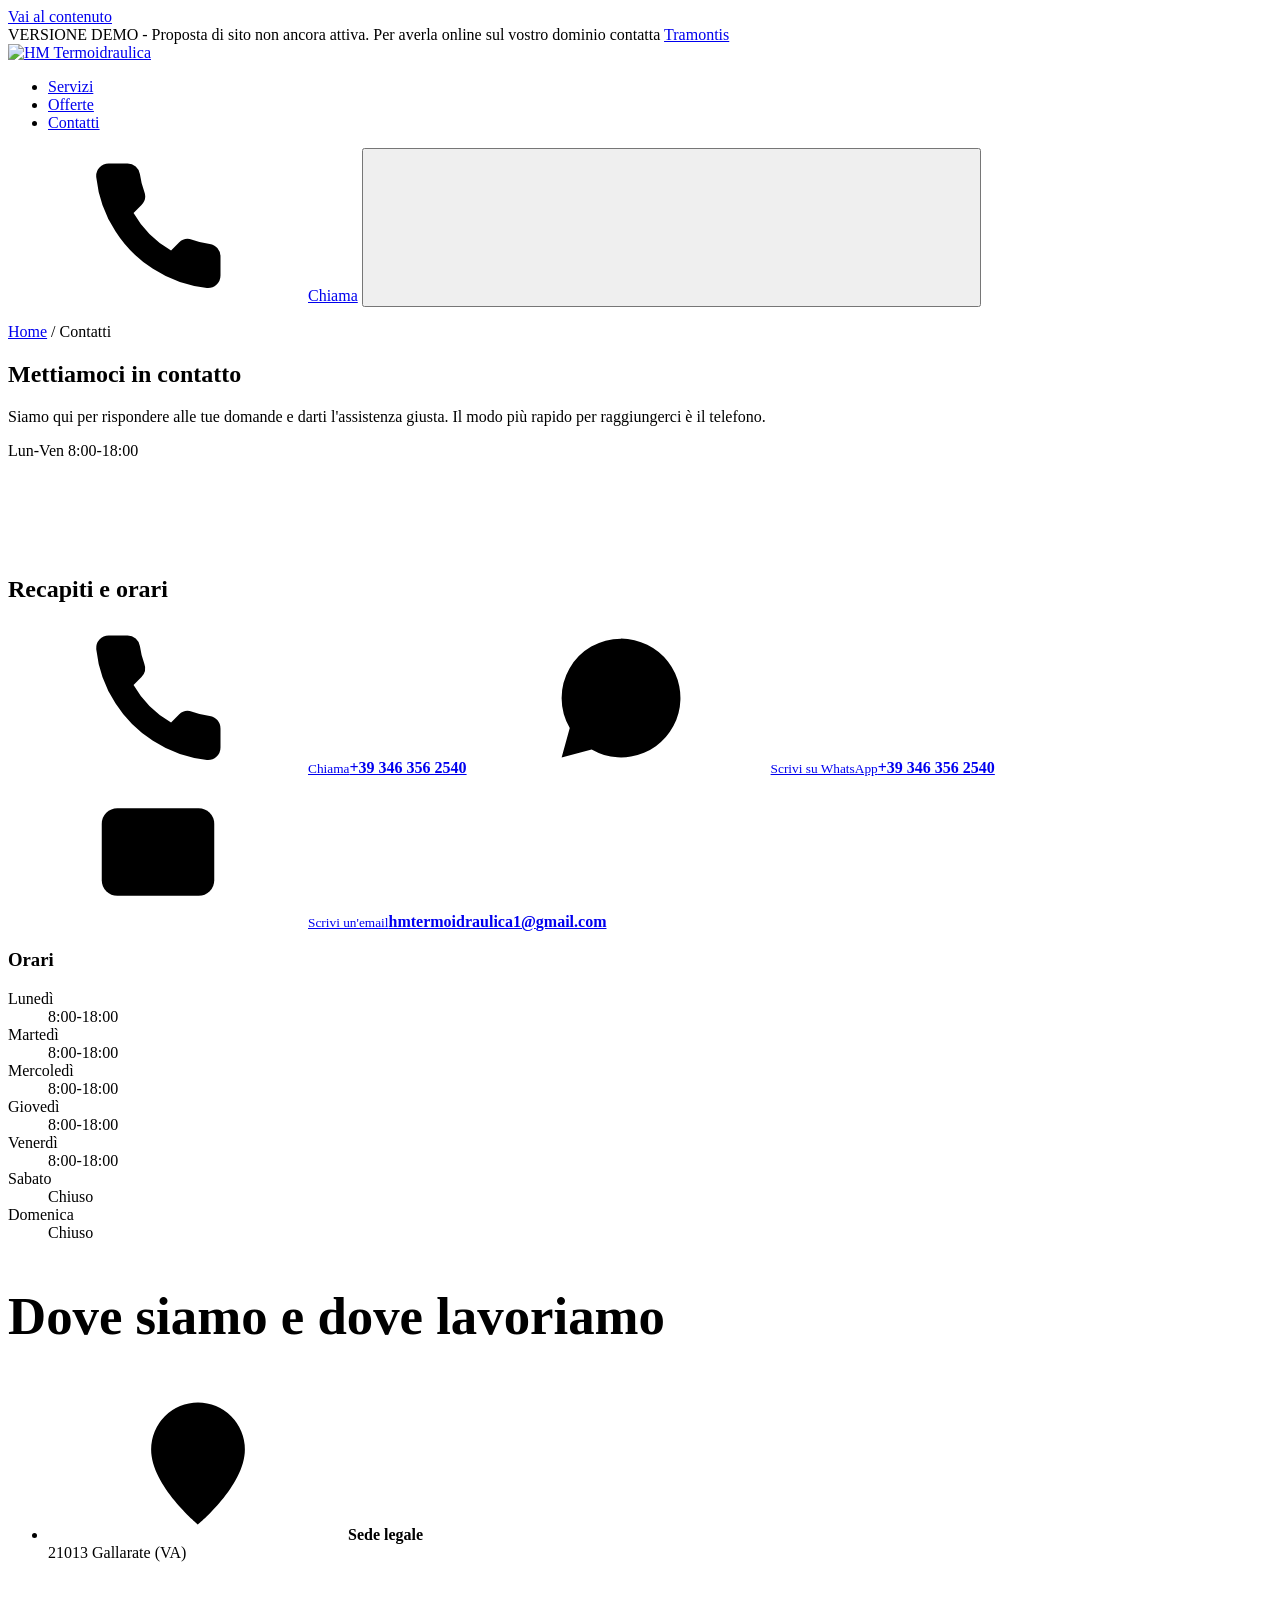
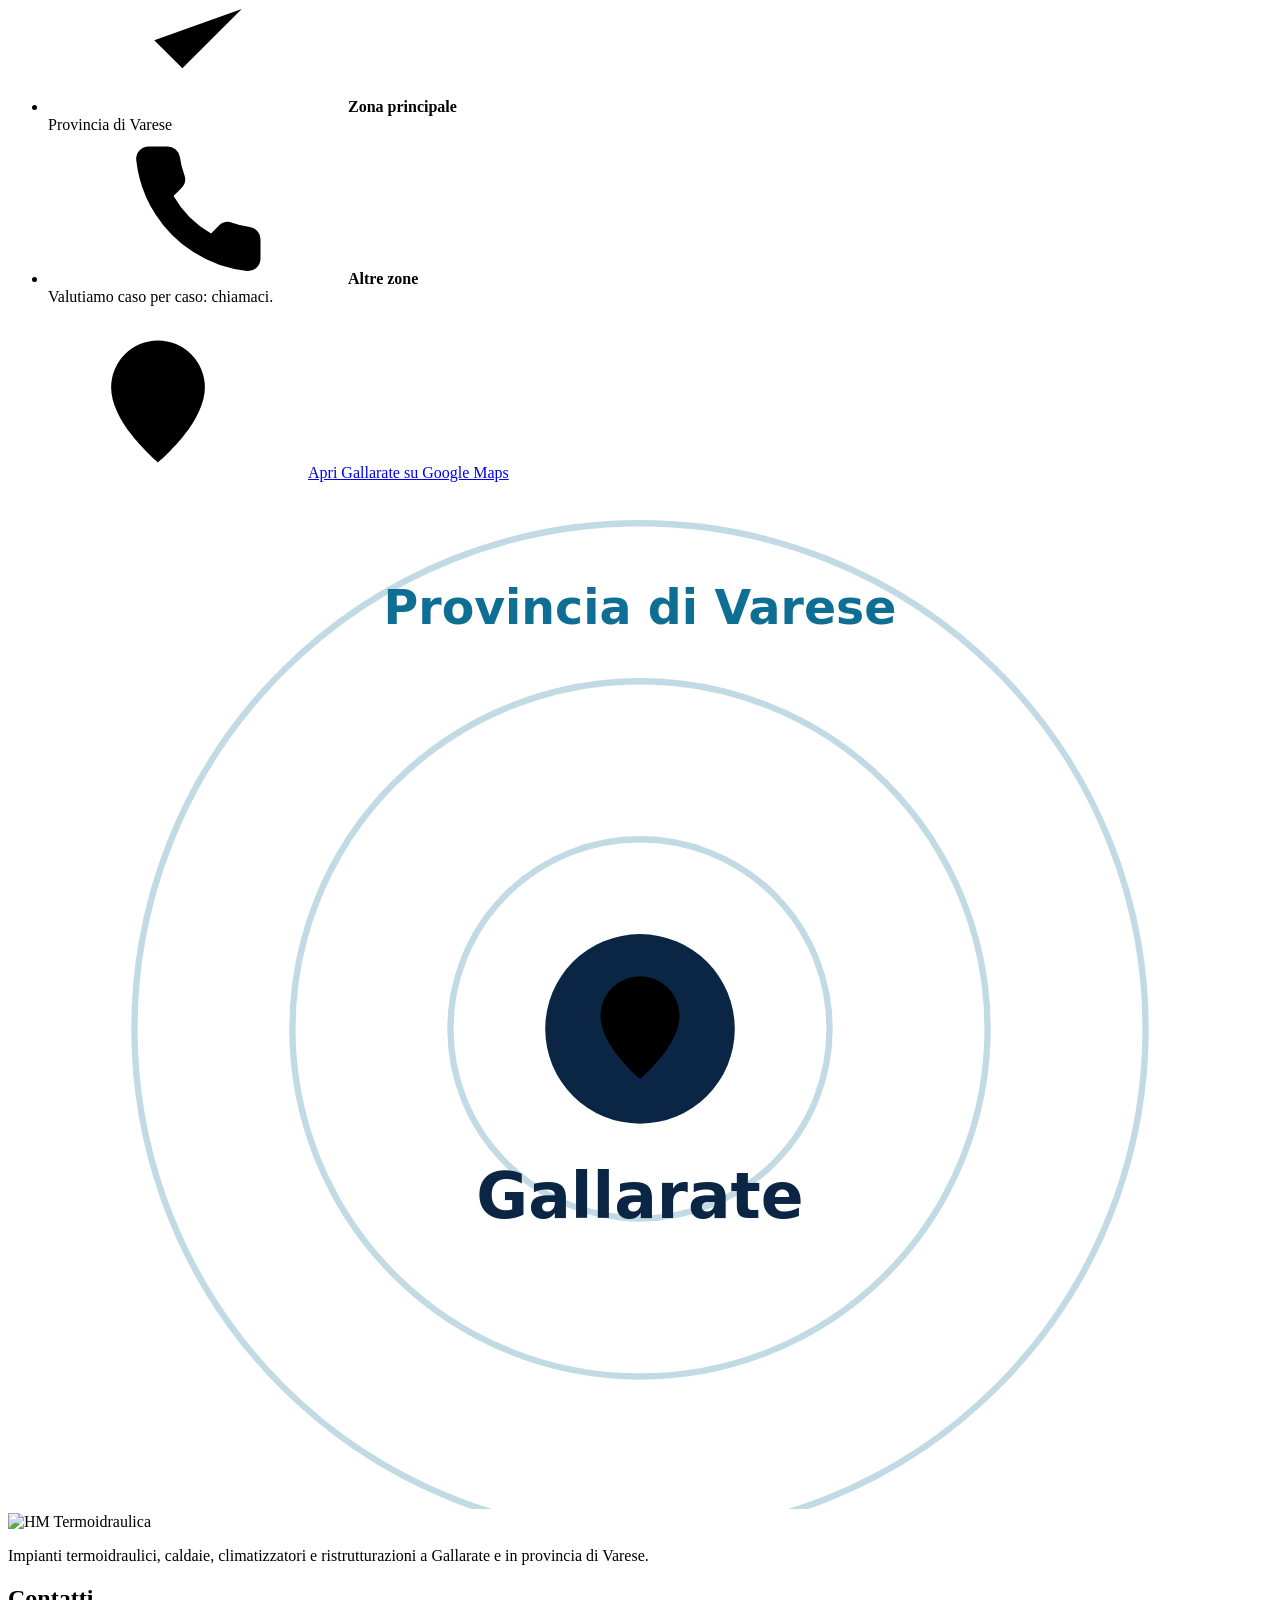
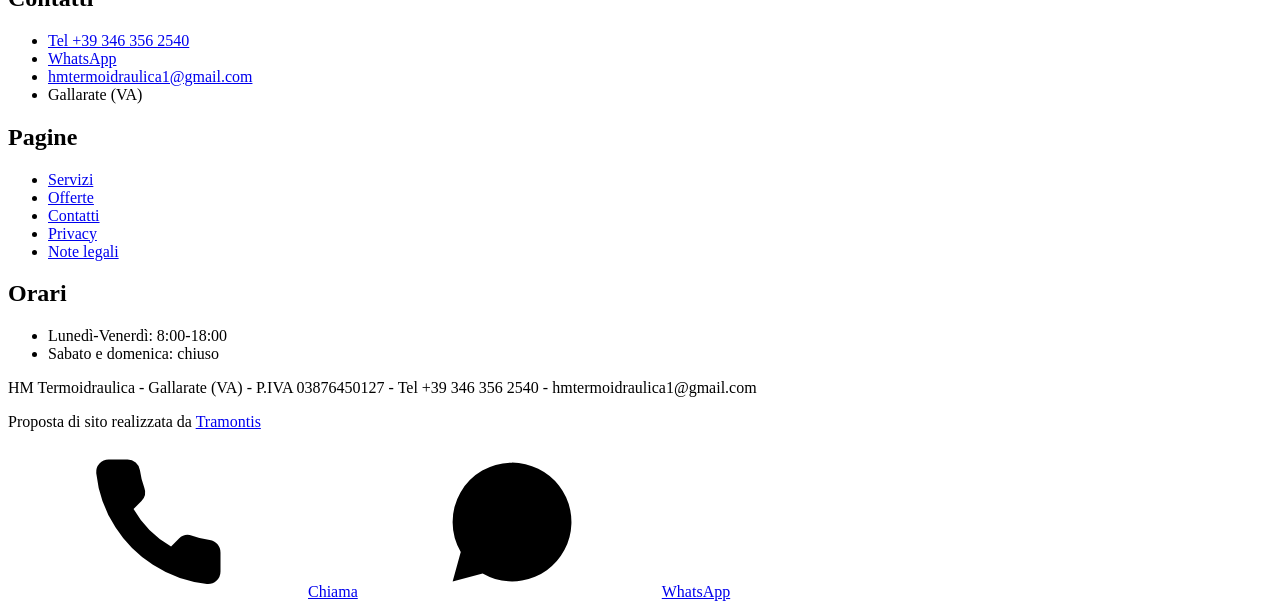
==== contatti.html @ 62b952a4 "Aggiungi le pagine del sito demo, SEO e README Home, servizi, offerte, contatti, privacy e note lega" ====
<!doctype html>
<html lang="it" class="no-js">
<head>
<!--build:head-->
    <meta charset="utf-8">
    <meta name="viewport" content="width=device-width, initial-scale=1">
    <title>[DEMO] Contatti e orari: telefono, WhatsApp, email | HM Termoidraulica</title>
    <meta name="description" content="Contatta HM Termoidraulica a Gallarate (VA): telefono +39 346 356 2540, WhatsApp ed email. Aperti dal lunedì al venerdì, 8:00-18:00.">
    <meta name="robots" content="noindex, nofollow">
    <meta name="theme-color" content="#0b2545">
    <meta property="og:type" content="website">
    <meta property="og:locale" content="it_IT">
    <meta property="og:site_name" content="HM Termoidraulica">
    <meta property="og:title" content="[DEMO] Contatti e orari: telefono, WhatsApp, email | HM Termoidraulica">
    <meta property="og:description" content="Contatta HM Termoidraulica a Gallarate (VA): telefono +39 346 356 2540, WhatsApp ed email. Aperti dal lunedì al venerdì, 8:00-18:00.">
    <meta property="og:image" content="https://hmtermoidraulica.it/assets/img/og-cover.jpg">
    <meta property="og:image:width" content="1200">
    <meta property="og:image:height" content="630">
    <meta name="twitter:card" content="summary_large_image">
    <link rel="icon" type="image/png" sizes="32x32" href="assets/img/favicon-32.png">
    <link rel="icon" type="image/png" sizes="192x192" href="assets/img/favicon-192.png">
    <link rel="apple-touch-icon" href="assets/img/apple-touch-icon.png">
    <link rel="preload" href="assets/fonts/plus-jakarta-sans-latin-wght-normal.woff2" as="font" type="font/woff2" crossorigin>
    <link rel="preload" href="assets/fonts/bricolage-grotesque-latin-wght-normal.woff2" as="font" type="font/woff2" crossorigin>
    <link rel="stylesheet" href="assets/css/style.css">
    <script>document.documentElement.classList.remove('no-js')</script>
    <script type="application/ld+json">{"@context": "https://schema.org", "@type": ["Plumber", "HVACBusiness"], "name": "HM Termoidraulica", "url": "https://hmtermoidraulica.it/", "logo": "https://hmtermoidraulica.it/assets/img/logo-hm-termoidraulica.png", "image": "https://hmtermoidraulica.it/assets/img/og-cover.jpg", "description": "Impianti termoidraulici, caldaie, climatizzatori, pompe di calore, bagni e riparazioni a Gallarate e in provincia di Varese.", "telephone": "+39 346 356 2540", "email": "hmtermoidraulica1@gmail.com", "vatID": "IT03876450127", "address": {"@type": "PostalAddress", "addressLocality": "Gallarate", "addressRegion": "VA", "postalCode": "21013", "addressCountry": "IT"}, "areaServed": {"@type": "AdministrativeArea", "name": "Provincia di Varese"}, "openingHoursSpecification": [{"@type": "OpeningHoursSpecification", "dayOfWeek": ["Monday", "Tuesday", "Wednesday", "Thursday", "Friday"], "opens": "08:00", "closes": "18:00"}]}</script>
<!--/build:head-->
</head>
<body data-demo>
<!--build:top-->
<a class="skip-link" href="#main">Vai al contenuto</a>
<div class="site-top">
  <aside class="demo-banner" aria-label="Avviso versione demo">VERSIONE DEMO - Proposta di sito non ancora attiva. Per averla online sul vostro dominio contatta <a href="https://tramontis.netlify.app/" target="_blank" rel="noopener">Tramontis</a></aside>
  <header class="site-header">
    <div class="wrap site-header__in">
      <a class="brand" href="index.html" aria-label="HM Termoidraulica, vai alla home"><img src="assets/img/logo-hm-termoidraulica.png" width="439" height="113" alt="HM Termoidraulica"></a>
      <nav class="nav" aria-label="Menu principale">
        <ul class="nav__list">
            <li><a href="servizi.html">Servizi</a></li>
            <li><a href="offerte.html">Offerte</a></li>
            <li><a href="contatti.html" aria-current="page">Contatti</a></li>
        </ul>
      </nav>
      <div class="header-actions">
        <a class="btn btn--sm" data-magnetic href="tel:+393463562540"><svg class="ico" aria-hidden="true" focusable="false"><use href="#i-phone"/></svg><span>Chiama</span></a>
        <button class="menu-btn" type="button" aria-expanded="false" aria-controls="mobile-nav" aria-label="Apri il menu">
          <svg class="ico i-open" aria-hidden="true" focusable="false"><use href="#i-menu"/></svg>
          <svg class="ico i-close" aria-hidden="true" focusable="false"><use href="#i-close"/></svg>
        </button>
      </div>
    </div>
    <nav class="mobile-nav" id="mobile-nav" aria-label="Menu mobile" hidden>
      <a href="servizi.html">Servizi</a>
      <a href="offerte.html">Offerte</a>
      <a href="contatti.html" aria-current="page">Contatti</a>
    </nav>
  </header>
</div>
<!--/build:top-->

<main id="main">

  <section class="page-hero" aria-labelledby="page-title">
    <div class="wrap">
      <p class="breadcrumb"><a href="index.html">Home</a> / Contatti</p>
      <h1 id="page-title" data-split>Mettiamoci in contatto</h1>
      <p class="rv">Siamo qui per rispondere alle tue domande e darti l'assistenza giusta. Il modo più rapido per raggiungerci è il telefono.</p>
      <div class="hero__status rv" style="--i:1">
        <p class="status-pill" data-status data-state="unknown"><span class="status-pill__dot" aria-hidden="true"></span><span data-status-text>Lun-Ven 8:00-18:00</span></p>
      </div>
    </div>
  </section>

  <section class="section contact on-dark" aria-labelledby="contact-title" style="padding-top:clamp(48px,7vw,80px)">
    <div class="wrap">
      <h2 id="contact-title" class="sr-only">Recapiti e orari</h2>
      <div class="contact__grid">
        <a class="cbox has-ico" data-magnetic href="tel:+393463562540"><span class="cbox__ico cbox__ico--call"><svg class="ico" aria-hidden="true" focusable="false"><use href="#i-phone"/></svg></span><span><small>Chiama</small><strong>+39 346 356 2540</strong></span></a>
        <a class="cbox has-ico" data-magnetic href="https://wa.me/393463562540" target="_blank" rel="noopener"><span class="cbox__ico cbox__ico--wa"><svg class="ico" aria-hidden="true" focusable="false"><use href="#i-wa"/></svg></span><span><small>Scrivi su WhatsApp</small><strong>+39 346 356 2540</strong></span></a>
        <a class="cbox has-ico" data-magnetic href="mailto:hmtermoidraulica1@gmail.com?subject=Richiesta%20preventivo%20gratuito&amp;body=Buongiorno%2C%0A%0Avorrei%20un%20preventivo%20gratuito%20per%3A%0A%0AComune%3A%20%0ATelefono%20per%20essere%20ricontattato%3A%20%0A%0AGrazie"><span class="cbox__ico cbox__ico--mail"><svg class="ico" aria-hidden="true" focusable="false"><use href="#i-mail"/></svg></span><span><small>Scrivi un'email</small><strong>hmtermoidraulica1@<wbr>gmail.com</strong></span></a>
      </div>
      <div class="hours" data-hours>
        <h3>Orari</h3>
        <dl>
          <div data-day="1"><dt>Lunedì</dt><dd>8:00-18:00</dd></div>
          <div data-day="2"><dt>Martedì</dt><dd>8:00-18:00</dd></div>
          <div data-day="3"><dt>Mercoledì</dt><dd>8:00-18:00</dd></div>
          <div data-day="4"><dt>Giovedì</dt><dd>8:00-18:00</dd></div>
          <div data-day="5"><dt>Venerdì</dt><dd>8:00-18:00</dd></div>
          <div data-day="6"><dt>Sabato</dt><dd>Chiuso</dd></div>
          <div data-day="0"><dt>Domenica</dt><dd>Chiuso</dd></div>
        </dl>
      </div>
    </div>
  </section>

  <section class="section section--paper" aria-labelledby="zone-title">
    <div class="wrap zone">
      <div>
        <h2 id="zone-title" style="font-size:clamp(2rem,5.2vw,3.3rem);font-weight:800" data-split>Dove siamo e dove lavoriamo</h2>
        <ul class="zone__list">
          <li><svg class="ico" aria-hidden="true" focusable="false"><use href="#i-pin"/></svg><span><strong>Sede legale</strong><br>21013 Gallarate (VA)</span></li>
          <li><svg class="ico" aria-hidden="true" focusable="false"><use href="#i-check"/></svg><span><strong>Zona principale</strong><br>Provincia di Varese</span></li>
          <li><svg class="ico" aria-hidden="true" focusable="false"><use href="#i-phone"/></svg><span><strong>Altre zone</strong><br>Valutiamo caso per caso: chiamaci.</span></li>
        </ul>
        <p style="margin-top:22px"><a class="btn btn--ghost" href="https://www.google.com/maps/search/?api=1&amp;query=Gallarate%2C+Varese" target="_blank" rel="noopener"><svg class="ico" aria-hidden="true" focusable="false"><use href="#i-pin"/></svg><span>Apri Gallarate su Google Maps</span></a></p>
      </div>
      <div class="zone__map rv" aria-hidden="true">
        <svg viewBox="0 0 400 320" focusable="false">
          <g fill="none" stroke="#0e6e94" stroke-opacity=".25" stroke-width="2"><circle cx="200" cy="168" r="60"/><circle cx="200" cy="168" r="110"/><circle cx="200" cy="168" r="160"/></g>
          <circle class="zone__ring" cx="200" cy="168" r="28" fill="none" stroke="#ff7a2f" stroke-width="3"/>
          <circle class="zone__ring" style="animation-delay:1.1s" cx="200" cy="168" r="28" fill="none" stroke="#ff7a2f" stroke-width="3"/>
          <circle cx="200" cy="168" r="30" fill="#0b2545"/>
          <use href="#i-pin" x="180" y="148" width="40" height="40" class="zone__pin"/>
          <text x="200" y="228" text-anchor="middle" font-family="Plus Jakarta Sans, system-ui, sans-serif" font-weight="800" font-size="20" fill="#0b2545">Gallarate</text>
          <text x="200" y="40" text-anchor="middle" font-family="Plus Jakarta Sans, system-ui, sans-serif" font-weight="700" font-size="15" fill="#0e6e94">Provincia di Varese</text>
        </svg>
      </div>
    </div>
  </section>

</main>

<!--build:foot-->
<footer class="site-footer on-dark">
  <div class="wrap">
    <div class="footer__grid">
      <div class="footer__brand">
        <img src="assets/img/logo-hm-termoidraulica.png" width="439" height="113" alt="HM Termoidraulica" loading="lazy">
        <p>Impianti termoidraulici, caldaie, climatizzatori e ristrutturazioni a Gallarate e in provincia di Varese.</p>
      </div>
      <div>
        <h2>Contatti</h2>
        <ul class="footer__list">
          <li><a href="tel:+393463562540">Tel +39 346 356 2540</a></li>
          <li><a href="https://wa.me/393463562540" target="_blank" rel="noopener">WhatsApp</a></li>
          <li><a href="mailto:hmtermoidraulica1@gmail.com">hmtermoidraulica1@gmail.com</a></li>
          <li>Gallarate (VA)</li>
        </ul>
      </div>
      <div>
        <h2>Pagine</h2>
        <ul class="footer__list">
          <li><a href="servizi.html">Servizi</a></li>
          <li><a href="offerte.html">Offerte</a></li>
          <li><a href="contatti.html">Contatti</a></li>
          <li><a href="privacy.html">Privacy</a></li>
          <li><a href="note-legali.html">Note legali</a></li>
        </ul>
      </div>
      <div>
        <h2>Orari</h2>
        <ul class="footer__list">
          <li>Lunedì-Venerdì: 8:00-18:00</li>
          <li>Sabato e domenica: chiuso</li>
        </ul>
      </div>
    </div>
    <div class="footer__legal">
      <p>HM Termoidraulica - Gallarate (VA) - P.IVA 03876450127 - Tel +39 346 356 2540 - hmtermoidraulica1@gmail.com</p>
      <p class="footer__credit">Proposta di sito realizzata da <a href="https://tramontis.netlify.app/" target="_blank" rel="noopener">Tramontis</a></p>
    </div>
  </div>
</footer>

<nav class="mbar" aria-label="Contatto rapido">
  <a class="btn" href="tel:+393463562540"><svg class="ico" aria-hidden="true" focusable="false"><use href="#i-phone"/></svg><span>Chiama</span></a>
  <a class="btn btn--wa" href="https://wa.me/393463562540" target="_blank" rel="noopener"><svg class="ico" aria-hidden="true" focusable="false"><use href="#i-wa"/></svg><span>WhatsApp</span></a>
</nav>
<div class="demo-watermark" aria-hidden="true"></div>
<svg xmlns="http://www.w3.org/2000/svg" width="0" height="0" style="position:absolute" aria-hidden="true" focusable="false">
  <defs>
    <symbol id="i-flame" viewBox="0 0 48 48"><g class="a-flame"><path d="M24 4c1.5 8 10 12 10 22a10 10 0 0 1-20 0c0-6 3.5-8.5 5-13 2.5 2.5 3.5 5 3.5 7.5C24 16 25 9 24 4z"/><path d="M24 43a4.5 4.5 0 0 1-4.5-4.5c0-3.5 3.5-4.5 4.5-9 1 4.5 4.5 5.5 4.5 9A4.5 4.5 0 0 1 24 43z"/></g></symbol>
    <symbol id="i-drop" viewBox="0 0 48 48"><path d="M24 5c6.5 8.5 12 14 12 21.5a12 12 0 0 1-24 0C12 19 17.5 13.5 24 5z"/><path d="M18 28.5a6 6 0 0 0 5 5.5"/></symbol>
    <symbol id="i-snow" viewBox="0 0 48 48"><g class="a-spin"><path d="M24 4v40M6.7 14l34.6 20M6.7 34l34.6-20"/><path d="M19 8l5 4 5-4M19 40l5-4 5 4M9 19.5l6.5 1.3-1.3 6.5M39 28.5l-6.5-1.3 1.3-6.5M9 28.5l6.5-1.3-1.3-6.5M39 19.5l-6.5 1.3 1.3 6.5"/></g></symbol>
    <symbol id="i-tap" viewBox="0 0 48 48"><path d="M14 9h14M21 9v7"/><path d="M6 16h24a9 9 0 0 1 9 9v6h-7v-6a2 2 0 0 0-2-2H6z"/><path d="M33 33.5v1"/><path class="a-drip" d="M35.5 38c1.6 2 2.5 3.2 2.5 4.5a2.5 2.5 0 0 1-5 0c0-1.3.9-2.5 2.5-4.5z"/></symbol>
    <symbol id="i-boiler" viewBox="0 0 48 48"><rect x="10" y="5" width="28" height="34" rx="5"/><circle cx="24" cy="15" r="4.5"/><g class="a-flame"><path d="M24 22c.8 4 4.5 5 4.5 9a4.5 4.5 0 0 1-9 0c0-2.5 1.5-3.5 2.5-5.5.8 1 1.2 2 1.2 3 .7-1.5 1-3.5.8-6.5z"/></g><path d="M16 43v-4M24 43v-4M32 43v-4"/></symbol>
    <symbol id="i-ac" viewBox="0 0 48 48"><rect x="4" y="8" width="40" height="16" rx="5"/><path d="M9 19h30"/><path d="M11 11.5h6"/><g class="a-wave"><path d="M13 31c2 2.5 4-2.5 6 0s4-2.5 6 0 4-2.5 6 0 4-2.5 6 0"/><path d="M13 38c2 2.5 4-2.5 6 0s4-2.5 6 0 4-2.5 6 0 4-2.5 6 0"/></g></symbol>
    <symbol id="i-heatpump" viewBox="0 0 48 48"><rect x="6" y="6" width="36" height="36" rx="6"/><circle cx="24" cy="24" r="12"/><g class="a-spin"><path d="M24 24c0-5 2-8 5-9M24 24c4 3 4 6 3 10M24 24c-4.5-2-8-1-10 2"/></g><circle cx="24" cy="24" r="1.6"/><path d="M12 42v3M36 42v3"/></symbol>
    <symbol id="i-radiator" viewBox="0 0 48 48"><path d="M6 10h36M6 38h36"/><rect x="9" y="10" width="5" height="28" rx="2.5"/><rect x="17.5" y="10" width="5" height="28" rx="2.5"/><rect x="26" y="10" width="5" height="28" rx="2.5"/><rect x="34.5" y="10" width="5" height="28" rx="2.5"/><g class="a-bob"><path d="M17 5c-1.5 1.5 1.5 2 0 3.5M24 5c-1.5 1.5 1.5 2 0 3.5M31 5c-1.5 1.5 1.5 2 0 3.5"/></g></symbol>
    <symbol id="i-wrench" viewBox="0 0 48 48"><path d="M30 6a11 11 0 0 0-9.5 15.5L6.5 35.5a4.5 4.5 0 0 0 6.4 6.4l14-14A11 11 0 0 0 42 18l-7 7-6-1.5L27.5 17.5l7-7A11 11 0 0 0 30 6z"/></symbol>
    <symbol id="i-bath" viewBox="0 0 48 48"><path d="M5 25h38v3a10 10 0 0 1-10 10H15A10 10 0 0 1 5 28z"/><path d="M10 25V12a4.5 4.5 0 0 1 9 0"/><path d="M14 38l-2 5M34 38l2 5"/><g class="a-bob"><circle cx="30" cy="16" r="2.5"/><circle cx="37" cy="11" r="1.8"/><circle cx="36" cy="19" r="1.3"/></g></symbol>
    <symbol id="i-clean" viewBox="0 0 48 48"><g class="a-pulse"><path d="M20 6l2.8 8.2L31 17l-8.2 2.8L20 28l-2.8-8.2L9 17l8.2-2.8z"/></g><path d="M37 5v6M34 8h6"/><path d="M34 26c4 5 7 8 7 12a7 7 0 0 1-14 0c0-4 3-7 7-12z"/><path d="M11 33l-2 6M18 36l-2 6"/></symbol>
    <symbol id="i-leak" viewBox="0 0 48 48"><path d="M3 14h16M29 14h16M3 26h16M29 26h16"/><path d="M19 11v18M29 11v18"/><path d="M19 14l2.5 4-2.5 4 2.5 4M29 14l-2.5 4 2.5 4-2.5 4"/><path class="a-drip" d="M24 31c1.8 2.2 3 3.6 3 5a3 3 0 0 1-6 0c0-1.4 1.2-2.8 3-5z"/></symbol>
    <symbol id="i-drain" viewBox="0 0 48 48"><ellipse cx="24" cy="36" rx="16" ry="6"/><path d="M18 36h12"/><g class="a-bob"><path d="M24 4v14"/><path d="M15 18h18l-3 8H18z"/></g></symbol>
    <symbol id="i-keys" viewBox="0 0 48 48"><g class="a-bob"><circle cx="15" cy="20" r="9"/><circle cx="15" cy="20" r="3"/><path d="M23 26l20 14M36 36l4-5M31 31.5l4-5"/></g><path d="M8 40h10"/></symbol>
    <symbol id="i-pool" viewBox="0 0 48 48"><path d="M14 5v26M28 5v26M14 11h14M14 20h14"/><path d="M14 31a4 4 0 0 0 8 0" opacity="0"/><g class="a-wave"><path d="M3 36c3 3.5 6-3.5 10 0s6 3.5 10 0 7-3.5 10 0 6 3.5 10 0"/><path d="M3 43c3 3.5 6-3.5 10 0s6 3.5 10 0 7-3.5 10 0 6 3.5 10 0"/></g></symbol>
    <symbol id="i-sliders" viewBox="0 0 48 48"><path d="M6 14h36M6 24h36M6 34h36"/><circle cx="16" cy="14" r="4" fill="var(--white, #fff)"/><circle cx="32" cy="24" r="4" fill="var(--white, #fff)"/><circle cx="21" cy="34" r="4" fill="var(--white, #fff)"/></symbol>
    <symbol id="i-shield" viewBox="0 0 48 48"><path d="M24 4l16 6v12c0 10-6.5 17-16 21C14.5 39 8 32 8 22V10z"/><path d="M16.5 24l5 5 10-11"/></symbol>
    <symbol id="i-chip" viewBox="0 0 48 48"><rect x="12" y="12" width="24" height="24" rx="4"/><rect x="19" y="19" width="10" height="10" rx="2"/><path d="M18 5v7M24 5v7M30 5v7M18 36v7M24 36v7M30 36v7M5 18h7M5 24h7M5 30h7M36 18h7M36 24h7M36 30h7"/></symbol>
    <symbol id="i-phone" viewBox="0 0 24 24"><path d="M22 16.920v3a2 2 0 0 1-2.180 2 19.790 19.790 0 0 1-8.630-3.070 19.5 19.5 0 0 1-6-6 19.790 19.790 0 0 1-3.070-8.670A2 2 0 0 1 4.110 2h3a2 2 0 0 1 2 1.720 12.840 12.840 0 0 0 .7 2.810 2 2 0 0 1-.45 2.110L8.090 9.910a16 16 0 0 0 6 6l1.270-1.270a2 2 0 0 1 2.110-.45 12.840 12.840 0 0 0 2.810.7A2 2 0 0 1 22 16.920z"/></symbol>
    <symbol id="i-wa" viewBox="0 0 24 24"><path d="M12 2.5a9.5 9.5 0 0 0-8.2 14.3L2.5 21.5l4.8-1.250A9.5 9.5 0 1 0 12 2.5z"/><path d="M8.8 7.8c-.4.9-.2 2.2.9 3.7 1.2 1.6 2.7 2.7 4.2 3.1.9.2 1.7-.2 2-.8l.2-.6-2-1-.9.8c-.9-.4-1.8-1.2-2.3-2.2l.7-.8-.9-2.2z"/></symbol>
    <symbol id="i-mail" viewBox="0 0 24 24"><rect x="3" y="5" width="18" height="14" rx="2.5"/><path d="M3.5 7.5l8.5 6 8.5-6"/></symbol>
    <symbol id="i-clock" viewBox="0 0 24 24"><circle cx="12" cy="12" r="9"/><path d="M12 7v5.5l3.5 2"/></symbol>
    <symbol id="i-pin" viewBox="0 0 24 24"><path d="M12 21.5s7.5-6.2 7.5-12a7.5 7.5 0 0 0-15 0c0 5.8 7.5 12 7.5 12z"/><circle cx="12" cy="9.5" r="2.8"/></symbol>
    <symbol id="i-check" viewBox="0 0 24 24"><path d="M5 12.5l4.5 4.5L19 7.5"/></symbol>
    <symbol id="i-plus" viewBox="0 0 24 24"><path d="M12 5v14M5 12h14"/></symbol>
    <symbol id="i-menu" viewBox="0 0 24 24"><path d="M4 7h16M4 12h16M4 17h16"/></symbol>
    <symbol id="i-close" viewBox="0 0 24 24"><path d="M6 6l12 12M18 6L6 18"/></symbol>
    <symbol id="i-arrow" viewBox="0 0 24 24"><path d="M5 12h14M13 6l6 6-6 6"/></symbol>
    <linearGradient id="pipeGrad" gradientUnits="userSpaceOnUse" x1="60" y1="60" x2="470" y2="380"><stop offset="0" stop-color="#7fd3f0"/><stop offset=".45" stop-color="#7fd3f0"/><stop offset=".62" stop-color="#ffb27a"/><stop offset="1" stop-color="#ff7a2f"/></linearGradient>
  </defs>
</svg>
<!--/build:foot-->
<script src="assets/js/main.js" defer></script>
</body>
</html>
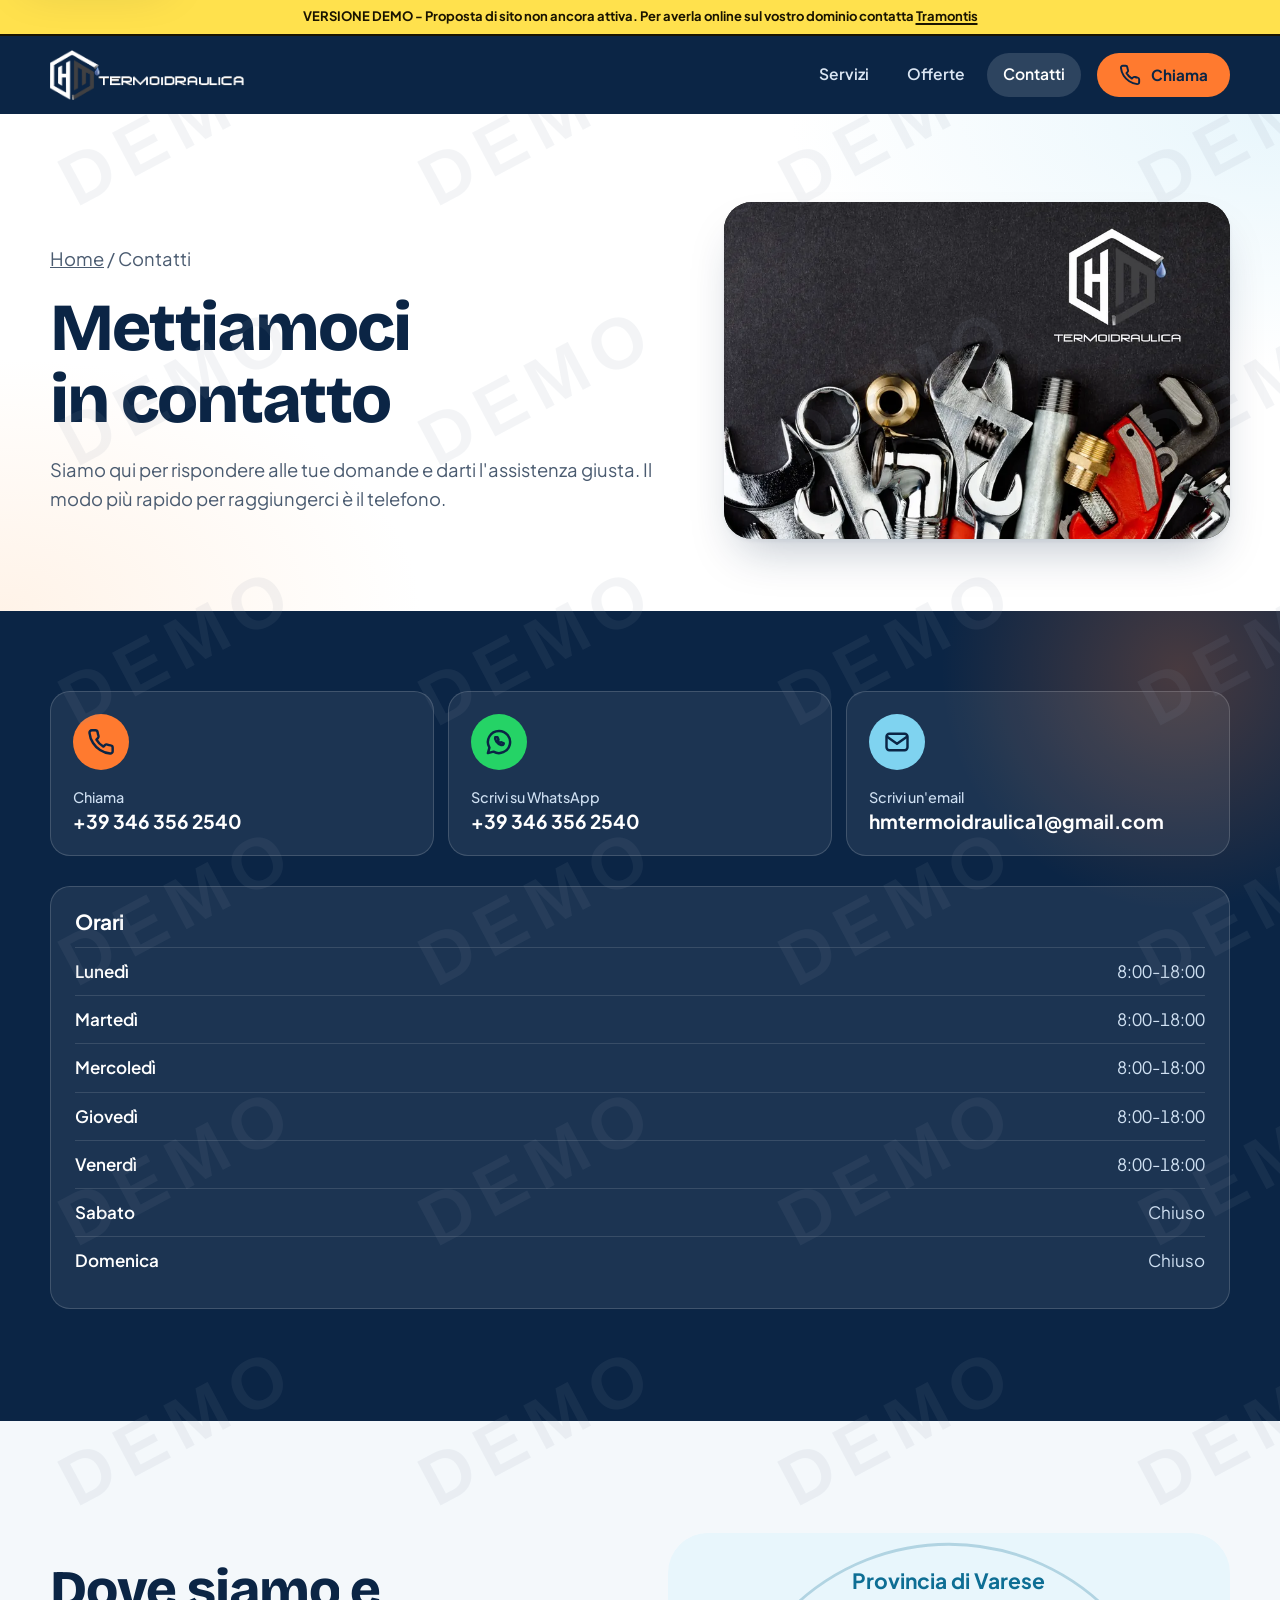
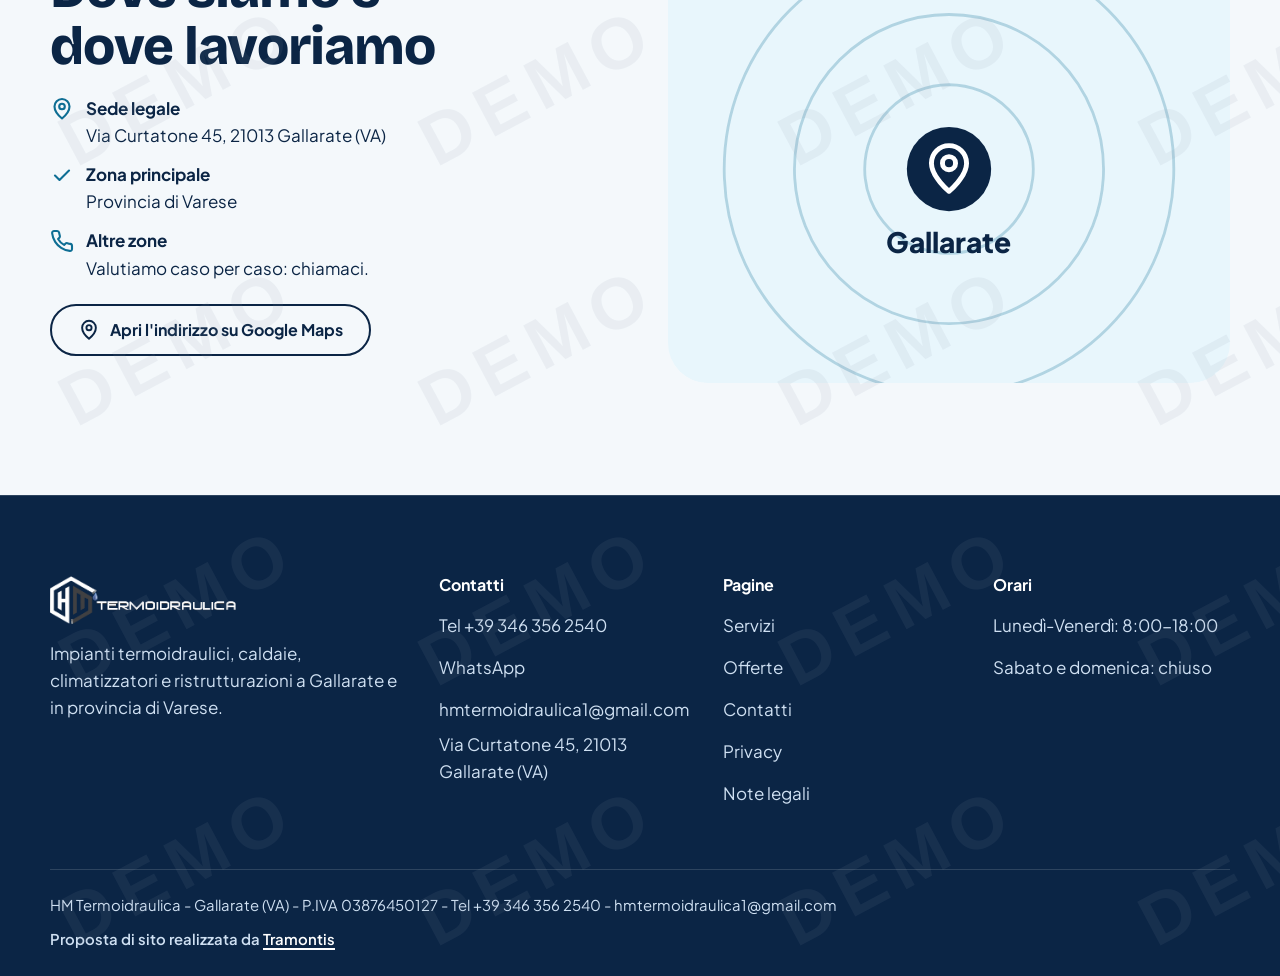
==== commit 293f7551: "Offerte statiche, dati societari, foto del sito originale, via l'indicatore Aperto/Chiuso - Le offer" ====
--- a/contatti.html
+++ b/contatti.html
@@ -24,7 +24,7 @@
     <link rel="preload" href="assets/fonts/bricolage-grotesque-latin-wght-normal.woff2" as="font" type="font/woff2" crossorigin>
     <link rel="stylesheet" href="assets/css/style.css">
     <script>document.documentElement.classList.remove('no-js')</script>
-    <script type="application/ld+json">{"@context": "https://schema.org", "@type": ["Plumber", "HVACBusiness"], "name": "HM Termoidraulica", "url": "https://hmtermoidraulica.it/", "logo": "https://hmtermoidraulica.it/assets/img/logo-hm-termoidraulica.png", "image": "https://hmtermoidraulica.it/assets/img/og-cover.jpg", "description": "Impianti termoidraulici, caldaie, climatizzatori, pompe di calore, bagni e riparazioni a Gallarate e in provincia di Varese.", "telephone": "+39 346 356 2540", "email": "hmtermoidraulica1@gmail.com", "vatID": "IT03876450127", "address": {"@type": "PostalAddress", "addressLocality": "Gallarate", "addressRegion": "VA", "postalCode": "21013", "addressCountry": "IT"}, "areaServed": {"@type": "AdministrativeArea", "name": "Provincia di Varese"}, "openingHoursSpecification": [{"@type": "OpeningHoursSpecification", "dayOfWeek": ["Monday", "Tuesday", "Wednesday", "Thursday", "Friday"], "opens": "08:00", "closes": "18:00"}]}</script>
+    <script type="application/ld+json">{"@context": "https://schema.org", "@type": ["Plumber", "HVACBusiness"], "name": "HM Termoidraulica", "legalName": "Hm Termoidraulica di Simone Cicciarello", "url": "https://hmtermoidraulica.it/", "logo": "https://hmtermoidraulica.it/assets/img/logo-hm-termoidraulica.png", "image": "https://hmtermoidraulica.it/assets/img/og-cover.jpg", "description": "Impianti termoidraulici, caldaie, climatizzatori, pompe di calore, bagni e riparazioni a Gallarate e in provincia di Varese.", "telephone": "+39 346 356 2540", "email": "hmtermoidraulica1@gmail.com", "vatID": "IT03876450127", "address": {"@type": "PostalAddress", "streetAddress": "Via Curtatone 45", "addressLocality": "Gallarate", "addressRegion": "VA", "postalCode": "21013", "addressCountry": "IT"}, "areaServed": {"@type": "AdministrativeArea", "name": "Provincia di Varese"}, "openingHoursSpecification": [{"@type": "OpeningHoursSpecification", "dayOfWeek": ["Monday", "Tuesday", "Wednesday", "Thursday", "Friday"], "opens": "08:00", "closes": "18:00"}]}</script>
 <!--/build:head-->
 </head>
 <body data-demo>
@@ -61,14 +61,19 @@
 
 <main id="main">
 
-  <section class="page-hero" aria-labelledby="page-title">
-    <div class="wrap">
+  <section class="page-hero page-hero--fig" aria-labelledby="page-title">
+    <div class="wrap page-hero__grid">
+      <div class="page-hero__copy">
       <p class="breadcrumb"><a href="index.html">Home</a> / Contatti</p>
       <h1 id="page-title" data-split>Mettiamoci in contatto</h1>
       <p class="rv">Siamo qui per rispondere alle tue domande e darti l'assistenza giusta. Il modo più rapido per raggiungerci è il telefono.</p>
-      <div class="hero__status rv" style="--i:1">
-        <p class="status-pill" data-status data-state="unknown"><span class="status-pill__dot" aria-hidden="true"></span><span data-status-text>Lun-Ven 8:00-18:00</span></p>
-      </div>
+      </div>
+      <figure class="photo photo--graphite page-hero__fig rv">
+        <picture>
+          <source type="image/webp" srcset="assets/img/attrezzi-idraulici-hm-800.webp 800w, assets/img/attrezzi-idraulici-hm-1200.webp 1200w" sizes="(min-width:900px) 460px, 90vw">
+          <img src="assets/img/attrezzi-idraulici-hm-800.jpg" width="800" height="533" alt="Chiavi inglesi, raccordi e tubi su fondo scuro con il logo HM Termoidraulica" decoding="async">
+        </picture>
+      </figure>
     </div>
   </section>
 
@@ -83,13 +88,13 @@
       <div class="hours" data-hours>
         <h3>Orari</h3>
         <dl>
-          <div data-day="1"><dt>Lunedì</dt><dd>8:00-18:00</dd></div>
-          <div data-day="2"><dt>Martedì</dt><dd>8:00-18:00</dd></div>
-          <div data-day="3"><dt>Mercoledì</dt><dd>8:00-18:00</dd></div>
-          <div data-day="4"><dt>Giovedì</dt><dd>8:00-18:00</dd></div>
-          <div data-day="5"><dt>Venerdì</dt><dd>8:00-18:00</dd></div>
-          <div data-day="6"><dt>Sabato</dt><dd>Chiuso</dd></div>
-          <div data-day="0"><dt>Domenica</dt><dd>Chiuso</dd></div>
+          <div><dt>Lunedì</dt><dd>8:00-18:00</dd></div>
+          <div><dt>Martedì</dt><dd>8:00-18:00</dd></div>
+          <div><dt>Mercoledì</dt><dd>8:00-18:00</dd></div>
+          <div><dt>Giovedì</dt><dd>8:00-18:00</dd></div>
+          <div><dt>Venerdì</dt><dd>8:00-18:00</dd></div>
+          <div><dt>Sabato</dt><dd>Chiuso</dd></div>
+          <div><dt>Domenica</dt><dd>Chiuso</dd></div>
         </dl>
       </div>
     </div>
@@ -100,11 +105,11 @@
       <div>
         <h2 id="zone-title" style="font-size:clamp(2rem,5.2vw,3.3rem);font-weight:800" data-split>Dove siamo e dove lavoriamo</h2>
         <ul class="zone__list">
-          <li><svg class="ico" aria-hidden="true" focusable="false"><use href="#i-pin"/></svg><span><strong>Sede legale</strong><br>21013 Gallarate (VA)</span></li>
+          <li><svg class="ico" aria-hidden="true" focusable="false"><use href="#i-pin"/></svg><span><strong>Sede legale</strong><br>Via Curtatone 45, 21013 Gallarate (VA)</span></li>
           <li><svg class="ico" aria-hidden="true" focusable="false"><use href="#i-check"/></svg><span><strong>Zona principale</strong><br>Provincia di Varese</span></li>
           <li><svg class="ico" aria-hidden="true" focusable="false"><use href="#i-phone"/></svg><span><strong>Altre zone</strong><br>Valutiamo caso per caso: chiamaci.</span></li>
         </ul>
-        <p style="margin-top:22px"><a class="btn btn--ghost" href="https://www.google.com/maps/search/?api=1&amp;query=Gallarate%2C+Varese" target="_blank" rel="noopener"><svg class="ico" aria-hidden="true" focusable="false"><use href="#i-pin"/></svg><span>Apri Gallarate su Google Maps</span></a></p>
+        <p style="margin-top:22px"><a class="btn btn--ghost" href="https://www.google.com/maps/search/?api=1&amp;query=Via+Curtatone+45%2C+21013+Gallarate+VA" target="_blank" rel="noopener"><svg class="ico" aria-hidden="true" focusable="false"><use href="#i-pin"/></svg><span>Apri l'indirizzo su Google Maps</span></a></p>
       </div>
       <div class="zone__map rv" aria-hidden="true">
         <svg viewBox="0 0 400 320" focusable="false">
@@ -136,7 +141,7 @@
           <li><a href="tel:+393463562540">Tel +39 346 356 2540</a></li>
           <li><a href="https://wa.me/393463562540" target="_blank" rel="noopener">WhatsApp</a></li>
           <li><a href="mailto:hmtermoidraulica1@gmail.com">hmtermoidraulica1@gmail.com</a></li>
-          <li>Gallarate (VA)</li>
+          <li>Via Curtatone 45, 21013 Gallarate (VA)</li>
         </ul>
       </div>
       <div>
--- a/assets/css/style.css
+++ b/assets/css/style.css
@@ -0,0 +1,727 @@
+/* =========================================================
+   HM Termoidraulica - stile condiviso
+   Palette dal logo: blu profondo + accento fiamma/ghiaccio
+   ========================================================= */
+
+@font-face {
+  font-family: "Plus Jakarta Sans";
+  src: url("../fonts/plus-jakarta-sans-latin-wght-normal.woff2") format("woff2");
+  font-weight: 200 800;
+  font-style: normal;
+  font-display: swap;
+}
+@font-face {
+  font-family: "Bricolage Grotesque";
+  src: url("../fonts/bricolage-grotesque-latin-wght-normal.woff2") format("woff2");
+  font-weight: 200 800;
+  font-style: normal;
+  font-display: swap;
+}
+
+:root {
+  --deep: #0b2545;
+  --deep-2: #12335c;
+  --deep-3: #1b4573;
+  --ink: #0b2545;
+  --muted: #4a5b70;
+  --line: #dce6f0;
+  --paper: #f4f8fb;
+  --white: #ffffff;
+
+  --flame: #ff7a2f;
+  --flame-hover: #ff8a3d;
+  --flame-ink: #c2410c;
+  --warm-tint: #fff3e8;
+  --warm-mid: #ffd9b8;
+
+  --ice: #7fd3f0;
+  --cold-ink: #0e6e94;
+  --cold-tint: #e8f6fc;
+  --cold-mid: #b8e6f7;
+
+  /* toni campionati dalle foto: grafite e acciaio (caldaie, attrezzi), muschio e salvia (giardino, piscina),
+     pietra e terracotta (chiavi, bagno, scarichi), ardesia (idraulico al lavoro) */
+  --graphite: #252423;
+  --graphite-2: #3a3836;
+  --steel: #d4d6da;
+  --moss: #5a6d39;
+  --moss-ink: #3f5026;
+  --sage: #92a58b;
+  --sage-tint: #eef2ea;
+  --stone: #c3b0a7;
+  --stone-tint: #f5efeb;
+  --terracotta: #6b3f39;
+  --slate: #373a48;
+  --slate-tint: #eceef3;
+
+  --wa: #25d366;
+  --focus: #0e6e94;
+
+  --font-body: "Plus Jakarta Sans", system-ui, -apple-system, "Segoe UI", Roboto, "Helvetica Neue", Arial, sans-serif;
+  --font-display: "Bricolage Grotesque", "Plus Jakarta Sans", system-ui, -apple-system, "Segoe UI", Roboto, Arial, sans-serif;
+
+  --r-sm: 14px;
+  --r-md: 20px;
+  --r-lg: 28px;
+  --r-xl: 40px;
+
+  --shadow-soft: 0 1px 2px rgba(11, 37, 69, 0.06), 0 8px 24px -8px rgba(11, 37, 69, 0.14);
+  --shadow-lift: 0 2px 4px rgba(11, 37, 69, 0.06), 0 24px 48px -16px rgba(11, 37, 69, 0.28);
+
+  --wrap: 1180px;
+  --gutter: clamp(18px, 4vw, 40px);
+  --section-y: clamp(64px, 9vw, 112px);
+  --header-h: 68px;
+  --bar-h: 0px;
+  --ease: cubic-bezier(0.22, 0.8, 0.24, 1);
+}
+
+/* ---------- reset ---------- */
+*, *::before, *::after { box-sizing: border-box; }
+html { -webkit-text-size-adjust: 100%; text-size-adjust: 100%; }
+@media (prefers-reduced-motion: no-preference) {
+  html { scroll-behavior: smooth; }
+}
+body {
+  margin: 0;
+  position: relative;
+  font-family: var(--font-body);
+  font-size: 1.0625rem;
+  line-height: 1.6;
+  color: var(--ink);
+  background: var(--white);
+  -webkit-font-smoothing: antialiased;
+  overflow-x: hidden;
+}
+img, svg { display: block; max-width: 100%; }
+img { height: auto; }
+h1, h2, h3, h4 { margin: 0; font-family: var(--font-display); line-height: 1.08; letter-spacing: -0.02em; text-wrap: balance; }
+p { margin: 0; text-wrap: pretty; }
+ul, ol { margin: 0; padding: 0; list-style: none; }
+a { color: inherit; }
+button { font: inherit; color: inherit; }
+:focus-visible { outline: 3px solid var(--focus); outline-offset: 3px; border-radius: 6px; }
+.on-dark :focus-visible, .site-header :focus-visible, .site-footer :focus-visible, .demo-banner :focus-visible { outline-color: var(--ice); }
+[id] { scroll-margin-top: calc(var(--top-h, 130px) + 20px); }
+
+.sr-only {
+  position: absolute; width: 1px; height: 1px; margin: -1px; padding: 0; overflow: hidden;
+  clip: rect(0 0 0 0); white-space: nowrap; border: 0;
+}
+.skip-link {
+  position: absolute; left: 12px; top: -80px; z-index: 2000; padding: 12px 18px;
+  background: var(--white); color: var(--deep); font-weight: 700; border-radius: var(--r-sm); box-shadow: var(--shadow-lift);
+}
+.skip-link:focus { top: 12px; }
+
+.wrap { width: min(100% - var(--gutter) * 2, var(--wrap)); margin-inline: auto; }
+.section { padding-block: var(--section-y); }
+.section--paper { background: var(--paper); }
+.section--tight { padding-block: clamp(40px, 6vw, 72px); }
+.page-hero + .section--tight { padding-top: clamp(20px, 3vw, 32px); }
+
+/* ---------- DEMO: un solo punto di controllo = attributo data-demo sul body ---------- */
+.demo-banner, .demo-watermark { display: none; }
+body[data-demo] .demo-banner { display: block; }
+body[data-demo] .demo-watermark { display: block; }
+
+.demo-banner {
+  background: #ffe14d;
+  color: #1a1400;
+  font-size: 0.75rem;
+  line-height: 1.35;
+  font-weight: 700;
+  text-align: center;
+  padding: 6px 12px;
+  border-bottom: 2px solid #1a1400;
+}
+.demo-banner a { color: #1a1400; text-decoration-thickness: 2px; text-underline-offset: 2px; }
+.demo-banner a:hover { text-decoration-thickness: 3px; }
+
+.demo-watermark {
+  position: absolute;
+  inset: 0;
+  z-index: 900;
+  pointer-events: none;
+  opacity: 0.1;
+  background-image: url("data:image/svg+xml,%3Csvg xmlns='http://www.w3.org/2000/svg' width='360' height='260' viewBox='0 0 360 260'%3E%3Ctext x='180' y='150' text-anchor='middle' transform='rotate(-28 180 130)' font-family='Arial,Helvetica,sans-serif' font-weight='800' font-size='72' letter-spacing='10' fill='%238795a8'%3EDEMO%3C/text%3E%3C/svg%3E");
+  background-size: 360px 260px;
+}
+
+/* ---------- header ---------- */
+.site-top { position: sticky; top: 0; z-index: 1000; }
+.site-header {
+  position: relative;
+  background: var(--deep);
+  color: var(--white);
+}
+.site-header::after {
+  content: "";
+  position: absolute; left: 0; right: 0; bottom: 0; height: 3px;
+  background: linear-gradient(90deg, var(--ice), var(--flame));
+  opacity: 0;
+  transition: opacity 0.35s var(--ease);
+}
+.site-header.is-scrolled::after { opacity: 1; }
+.site-header.is-scrolled { box-shadow: 0 10px 30px -12px rgba(11, 37, 69, 0.55); }
+.site-header__in {
+  display: flex; align-items: center; gap: 16px;
+  min-height: var(--header-h);
+}
+.brand { display: block; line-height: 0; flex: none; border-radius: 8px; }
+.brand img {
+  width: auto; height: 36px;
+  transform-origin: left center;
+  transition: transform 0.35s var(--ease);
+}
+.site-header.is-scrolled .brand img { transform: scale(0.86); }
+
+.nav { margin-left: auto; display: none; }
+.nav__list { display: flex; gap: 6px; align-items: center; }
+.nav a {
+  display: inline-flex; align-items: center; min-height: 44px; padding: 0 16px;
+  border-radius: 999px; text-decoration: none; font-weight: 600; font-size: 0.975rem; color: #dbe6f3;
+  transition: background-color 0.2s, color 0.2s;
+}
+.nav a:hover { background: rgba(255, 255, 255, 0.1); color: var(--white); }
+.nav a[aria-current="page"] { color: var(--white); background: rgba(255, 255, 255, 0.14); }
+
+.header-actions { margin-left: auto; display: flex; align-items: center; gap: 8px; }
+.nav + .header-actions { margin-left: 0; }
+
+.menu-btn {
+  width: 48px; height: 48px; border-radius: 50%;
+  background: rgba(255, 255, 255, 0.1); border: 0; display: inline-grid; place-items: center; cursor: pointer; color: var(--white);
+}
+.menu-btn svg { width: 24px; height: 24px; }
+.menu-btn .i-close { display: none; }
+.menu-btn[aria-expanded="true"] .i-open { display: none; }
+.menu-btn[aria-expanded="true"] .i-close { display: block; }
+
+.mobile-nav {
+  background: var(--deep-2); color: var(--white);
+  padding: 8px var(--gutter) 22px;
+  border-top: 1px solid rgba(255, 255, 255, 0.12);
+}
+.mobile-nav[hidden] { display: none; }
+.mobile-nav a {
+  display: flex; align-items: center; min-height: 54px; font-family: var(--font-display); font-weight: 700; font-size: 1.4rem;
+  text-decoration: none; border-bottom: 1px solid rgba(255, 255, 255, 0.1);
+}
+.mobile-nav a[aria-current="page"] { color: var(--ice); }
+
+/* ---------- pulsanti ---------- */
+.btn {
+  --btn-bg: var(--flame); --btn-fg: var(--deep); --btn-bd: transparent;
+  display: inline-flex; align-items: center; justify-content: center; gap: 10px;
+  min-height: 52px; padding: 0 26px;
+  border-radius: 999px; border: 2px solid var(--btn-bd);
+  background: var(--btn-bg); color: var(--btn-fg);
+  font-family: var(--font-body); font-weight: 700; font-size: 1rem; line-height: 1.1; text-decoration: none; text-align: center;
+  cursor: pointer;
+  transform: translate3d(var(--mx, 0px), var(--my, 0px), 0);
+  transition: transform 0.25s var(--ease), background-color 0.2s, box-shadow 0.2s;
+  will-change: transform;
+}
+.btn svg { width: 22px; height: 22px; flex: none; }
+.btn:hover { --btn-bg: var(--flame-hover); box-shadow: 0 12px 28px -10px rgba(255, 122, 47, 0.8); }
+.btn--wa { --btn-bg: var(--wa); }
+.btn--wa:hover { --btn-bg: #3ddc7e; box-shadow: 0 12px 28px -10px rgba(37, 211, 102, 0.7); }
+.btn--ghost { --btn-bg: transparent; --btn-bd: var(--deep); --btn-fg: var(--deep); }
+.btn--ghost:hover { --btn-bg: var(--deep); --btn-fg: var(--white); box-shadow: none; }
+.btn--light { --btn-bg: transparent; --btn-bd: rgba(255, 255, 255, 0.55); --btn-fg: var(--white); }
+.btn--light:hover { --btn-bg: var(--white); --btn-fg: var(--deep); box-shadow: none; }
+.btn--sm { min-height: 44px; padding: 0 20px; font-size: 0.95rem; }
+.btn--icon { width: 48px; min-height: 48px; padding: 0; }
+.btn--block { width: 100%; }
+
+.link-arrow {
+  display: inline-flex; align-items: center; gap: 8px; font-weight: 700; text-decoration: none; color: var(--deep);
+  min-height: 44px;
+}
+.link-arrow svg { width: 18px; height: 18px; transition: transform 0.25s var(--ease); }
+.link-arrow:hover svg { transform: translateX(4px); }
+.link-arrow span { text-decoration: underline; text-decoration-thickness: 2px; text-underline-offset: 4px; text-decoration-color: var(--flame); }
+
+/* ---------- hero ---------- */
+.hero {
+  position: relative;
+  padding-block: clamp(36px, 6vw, 84px) clamp(48px, 7vw, 96px);
+  background:
+    radial-gradient(900px 480px at 100% 0%, var(--cold-tint), transparent 70%),
+    radial-gradient(700px 420px at 0% 100%, var(--warm-tint), transparent 70%),
+    var(--white);
+  overflow: hidden;
+}
+.hero__grid { display: grid; gap: clamp(32px, 5vw, 56px); align-items: center; }
+.hero h1 { font-size: clamp(2.5rem, 8.2vw, 4.4rem); font-weight: 800; line-height: 1.02; letter-spacing: -0.035em; }
+.hero__lead { margin-top: 22px; font-size: clamp(1.08rem, 2.4vw, 1.25rem); color: var(--muted); max-width: 34em; }
+.hero__cta { margin-top: 30px; display: flex; flex-wrap: wrap; gap: 12px; }
+.hero__cta .btn { flex: 1 1 220px; }
+.hero__quote { flex: 1 1 100%; justify-content: flex-start; padding-left: 0; }
+
+
+.scene {
+  position: relative;
+  border-radius: var(--r-xl);
+  background:
+    radial-gradient(420px 260px at 85% 90%, rgba(255, 122, 47, 0.28), transparent 70%),
+    radial-gradient(380px 260px at 12% 8%, rgba(127, 211, 240, 0.28), transparent 70%),
+    linear-gradient(160deg, var(--deep-2), var(--deep));
+  box-shadow: var(--shadow-lift);
+  padding: clamp(12px, 3vw, 24px);
+  color: var(--white);
+}
+.scene svg { width: 100%; height: auto; overflow: visible; }
+.scene__pipe-body { fill: none; stroke: rgba(255, 255, 255, 0.13); stroke-width: 18; stroke-linecap: round; stroke-linejoin: round; }
+.scene__pipe-flow {
+  fill: none; stroke: url(#pipeGrad); stroke-width: 7; stroke-linecap: round; stroke-linejoin: round;
+  stroke-dasharray: 1; stroke-dashoffset: 1;
+}
+.scene.is-in .scene__pipe-flow { animation: draw 2.4s 0.4s var(--ease) forwards; }
+@keyframes draw { to { stroke-dashoffset: 0; } }
+.scene__node { opacity: 0; transform: scale(0.6); transform-box: fill-box; transform-origin: center; }
+.scene.is-in .scene__node { animation: pop 0.6s var(--ease) forwards; animation-delay: calc(0.5s + var(--n) * 0.55s); }
+@keyframes pop { to { opacity: 1; transform: scale(1); } }
+.scene__drop { opacity: 0; }
+.scene__ring { transform-box: fill-box; transform-origin: center; animation: ring 2.6s ease-out infinite; opacity: 0; }
+@keyframes ring { 0% { transform: scale(0.8); opacity: 0.6; } 100% { transform: scale(1.9); opacity: 0; } }
+.scene use, .zone__pin { fill: none; stroke: currentColor; stroke-width: 2.1; stroke-linecap: round; stroke-linejoin: round; --play: running; }
+.zone__pin { color: #fff; }
+.scene__caption { fill: #cfe0f2; font-family: var(--font-body); font-size: 18px; font-weight: 600; }
+
+/* ---------- stats ---------- */
+.stats { background: var(--deep); color: var(--white); }
+.stats__grid { display: grid; gap: 0; }
+.stat { padding: 26px 4px; border-top: 1px solid rgba(255, 255, 255, 0.14); display: flex; align-items: baseline; gap: 14px; flex-wrap: wrap; }
+.stat:first-child { border-top: 0; }
+.stat__num { font-family: var(--font-display); font-weight: 800; font-size: clamp(2.2rem, 6vw, 3.1rem); line-height: 1; letter-spacing: -0.03em; color: var(--white); font-variant-numeric: tabular-nums; }
+.stat__num small { font-size: 0.5em; font-weight: 700; color: var(--ice); margin-left: 4px; letter-spacing: 0; }
+.stat__label { color: #cfe0f2; font-weight: 500; max-width: 18em; }
+
+/* ---------- titoli di sezione ---------- */
+.sec-head { max-width: 40rem; margin-bottom: clamp(32px, 5vw, 56px); }
+.sec-head h2 { font-size: clamp(2rem, 5.2vw, 3.3rem); font-weight: 800; }
+.sec-head p { margin-top: 16px; color: var(--muted); font-size: 1.1rem; }
+.sec-head--center { margin-inline: auto; text-align: center; }
+.on-dark .sec-head p { color: #cfe0f2; }
+
+/* reveal parole nei titoli */
+.w { display: inline-block; overflow: hidden; vertical-align: top; padding-bottom: 0.08em; margin-bottom: -0.08em; }
+.w > span { display: inline-block; transform: translate3d(0, 105%, 0); transition: transform 0.7s var(--ease); transition-delay: calc(var(--wi, 0) * 55ms); }
+.is-in .w > span, .w.is-in > span { transform: none; }
+.no-js .w > span { transform: none; }
+
+/* reveal generico */
+.rv { opacity: 0; transform: translate3d(0, 22px, 0); transition: opacity 0.7s var(--ease), transform 0.7s var(--ease); transition-delay: calc(var(--i, 0) * 70ms); }
+.rv.is-in { opacity: 1; transform: none; }
+.no-js .rv { opacity: 1; transform: none; }
+
+/* ---------- pilastri ---------- */
+.pillars { display: grid; gap: 0; }
+.pillar { padding: 28px 0; border-top: 2px solid var(--deep); }
+.pillar .pillar__ico { width: 56px; height: 56px; color: var(--deep); margin-bottom: 18px; }
+.pillar h3 { font-size: 1.55rem; font-weight: 800; }
+.pillar p { margin-top: 10px; color: var(--muted); max-width: 26em; }
+
+/* ---------- icone (sprite) + animazioni in hover ---------- */
+.ico { width: 1em; height: 1em; fill: none; stroke: currentColor; stroke-width: 2.1; stroke-linecap: round; stroke-linejoin: round; --play: paused; }
+/* Le parti animate stanno dentro i <symbol> dello sprite: ereditano --play dall'elemento <use> */
+.a-drip, .a-flame, .a-spin, .a-wave, .a-bob, .a-pulse { transform-box: fill-box; transform-origin: center; }
+.has-ico:hover .ico, .has-ico:focus-within .ico, .ico--live { --play: running; }
+.a-drip { animation: drip 1.5s ease-in infinite; animation-play-state: var(--play); }
+.a-flame { animation: sway 1.6s ease-in-out infinite; animation-play-state: var(--play); transform-origin: 50% 100%; }
+.a-spin { animation: spin 8s linear infinite; animation-play-state: var(--play); }
+.a-wave { animation: wave 1.8s ease-in-out infinite; animation-play-state: var(--play); }
+.a-bob { animation: bob 1.8s ease-in-out infinite; animation-play-state: var(--play); }
+.a-pulse { animation: pulse 1.6s ease-in-out infinite; animation-play-state: var(--play); }
+@keyframes drip { 0% { transform: translate3d(0, -3px, 0); opacity: 0; } 25% { opacity: 1; } 100% { transform: translate3d(0, 9px, 0); opacity: 0; } }
+@keyframes sway { 0%, 100% { transform: rotate(-4deg) scale(1, 1); } 50% { transform: rotate(5deg) scale(1.06, 0.95); } }
+@keyframes spin { to { transform: rotate(360deg); } }
+@keyframes wave { 0%, 100% { transform: translate3d(-2px, 0, 0); } 50% { transform: translate3d(3px, 0, 0); } }
+@keyframes bob { 0%, 100% { transform: translate3d(0, -2px, 0); } 50% { transform: translate3d(0, 2px, 0); } }
+@keyframes pulse { 0%, 100% { transform: scale(1); } 50% { transform: scale(1.12); } }
+
+/* ---------- servizi (griglia home) ---------- */
+.svc-grid { display: grid; gap: 14px; }
+.svc {
+  position: relative; display: flex; gap: 16px; align-items: flex-start;
+  padding: 22px; border-radius: var(--r-md);
+  background: var(--white); border: 1px solid var(--line);
+  text-decoration: none; color: inherit;
+  transition: transform 0.35s var(--ease), box-shadow 0.35s var(--ease), border-color 0.2s;
+}
+.svc:hover { transform: translate3d(0, -4px, 0); box-shadow: var(--shadow-soft); border-color: #c4d4e4; }
+.svc__ico { flex: none; width: 60px; height: 60px; border-radius: 18px; display: grid; place-items: center; font-size: 34px; }
+.svc__ico--hot { background: var(--warm-tint); color: var(--flame-ink); }
+.svc__ico--cold { background: var(--cold-tint); color: var(--cold-ink); }
+.svc__ico--both { background: linear-gradient(135deg, var(--warm-tint) 50%, var(--cold-tint) 50%); color: var(--deep); }
+.svc__ico--water { background: #eaf0f8; color: var(--deep-3); }
+.svc__ico--slate { background: var(--slate-tint); color: var(--slate); }
+.svc__ico--stone { background: var(--stone-tint); color: var(--terracotta); }
+.svc__ico--green { background: var(--sage-tint); color: var(--moss-ink); }
+.svc h3 { font-size: 1.2rem; font-weight: 700; font-family: var(--font-body); letter-spacing: -0.01em; line-height: 1.25; }
+.svc p { margin-top: 6px; color: var(--muted); font-size: 0.97rem; line-height: 1.5; }
+.svc--cta { background: var(--deep); color: var(--white); border-color: var(--deep); flex-direction: column; justify-content: space-between; gap: 20px; }
+.svc--cta p { color: #cfe0f2; }
+.svc--cta h3 { font-family: var(--font-display); font-size: 1.55rem; font-weight: 800; }
+.svc--cta:hover { border-color: var(--deep); }
+
+/* ---------- interruttore caldo / freddo ---------- */
+.season { position: relative; border-radius: var(--r-xl); overflow: hidden; isolation: isolate; box-shadow: var(--shadow-soft); }
+.season.is-init *, .season.is-init *::before { transition: none !important; }
+.season__bg { position: absolute; inset: 0; z-index: -1; transition: opacity 0.7s var(--ease); }
+.season__bg--hot { background: radial-gradient(600px 400px at 90% 100%, #ffb27a, transparent 70%), linear-gradient(135deg, #ffd9b8, #fff1e3); }
+.season__bg--cold { background: radial-gradient(600px 400px at 90% 100%, #8fd8f3, transparent 70%), linear-gradient(135deg, #bfe8f8, #e9f7fd); }
+.season[data-mode="hot"] .season__bg--cold { opacity: 0; }
+.season[data-mode="cold"] .season__bg--hot { opacity: 0; }
+.season__in { padding: clamp(26px, 5vw, 64px); display: grid; gap: 32px; }
+.season__head h2 { font-size: clamp(2rem, 5.2vw, 3.3rem); font-weight: 800; }
+.season__head p { margin-top: 14px; max-width: 34em; color: #2a3f58; font-size: 1.1rem; }
+
+.switch {
+  position: relative; display: inline-grid; grid-template-columns: 1fr 1fr; margin-top: 26px;
+  background: rgba(255, 255, 255, 0.75); border-radius: 999px; padding: 5px; box-shadow: inset 0 0 0 1px rgba(11, 37, 69, 0.12);
+  width: min(100%, 340px);
+}
+.switch__thumb {
+  position: absolute; top: 5px; bottom: 5px; left: 5px; width: calc(50% - 5px); border-radius: 999px;
+  background: var(--deep); transition: transform 0.45s var(--ease); box-shadow: 0 6px 16px -6px rgba(11, 37, 69, 0.6);
+}
+.season[data-mode="cold"] .switch__thumb { transform: translate3d(100%, 0, 0); }
+.switch button {
+  position: relative; z-index: 1; border: 0; background: transparent; cursor: pointer; min-height: 52px; border-radius: 999px;
+  display: inline-flex; align-items: center; justify-content: center; gap: 8px; font-weight: 700; font-size: 1.02rem; color: var(--deep);
+  transition: color 0.3s;
+}
+.switch button[aria-selected="true"] { color: var(--white); }
+.switch button .ico { font-size: 22px; }
+
+.season__panes { position: relative; display: grid; }
+.season__pane {
+  grid-area: 1 / 1; display: grid; gap: 20px; align-content: start;
+  opacity: 0; transform: translate3d(0, 14px, 0); visibility: hidden;
+  transition: opacity 0.5s var(--ease), transform 0.5s var(--ease), visibility 0s 0.5s;
+}
+.season__pane.is-active { opacity: 1; transform: none; visibility: visible; transition-delay: 0.12s, 0.12s, 0s; }
+.season__fig { margin: 0; overflow: hidden; border-radius: var(--r-md); background: var(--graphite); aspect-ratio: 16 / 10; box-shadow: 0 14px 30px -18px rgba(11, 37, 69, 0.6); }
+.season__fig--garden { background: var(--moss); }
+.season__pane .season__fig { grid-column: 1 / -1; }
+.season__fig picture { display: block; height: 100%; }
+.season__fig img { width: 100%; height: 100%; object-fit: cover; object-position: 50% 0%; }
+.season__fig--garden img { object-position: 50% 50%; }
+.season__list { display: grid; gap: 10px; }
+.season__list a {
+  display: flex; align-items: center; gap: 14px; min-height: 64px; padding: 12px 18px; border-radius: var(--r-md);
+  background: rgba(255, 255, 255, 0.82); text-decoration: none; font-weight: 700; transition: transform 0.3s var(--ease), background-color 0.2s;
+}
+.season__list a:hover { transform: translate3d(4px, 0, 0); background: var(--white); }
+.season__list .ico { font-size: 30px; flex: none; }
+.season__pane--hot .season__list .ico { color: var(--flame-ink); }
+.season__pane--cold .season__list .ico { color: var(--cold-ink); }
+.season__offer { display: flex; flex-wrap: wrap; gap: 8px 18px; align-items: center; margin-top: 4px; }
+.season__big {
+  position: absolute; right: -40px; top: -40px; width: clamp(200px, 36vw, 360px); aspect-ratio: 1; z-index: -1; opacity: 0.16; color: var(--deep);
+  transition: opacity 0.5s;
+}
+.season__big .ico { width: 100%; height: 100%; stroke-width: 1.2; }
+.season__big--hot { color: var(--flame-ink); }
+.season__big--cold { color: var(--cold-ink); }
+.season[data-mode="cold"] .season__big--hot, .season[data-mode="hot"] .season__big--cold { opacity: 0; }
+
+/* ---------- offerte ---------- */
+.offers { display: grid; gap: 20px; }
+.offer {
+  --gx: 50%; --gy: 0%;
+  position: relative; display: flex; flex-direction: column;
+  border-radius: var(--r-lg); background: var(--white); border: 1px solid var(--line); box-shadow: var(--shadow-soft);
+  transform: perspective(900px) rotateX(var(--rx, 0deg)) rotateY(var(--ry, 0deg));
+  transition: transform 0.4s var(--ease), box-shadow 0.4s var(--ease);
+  overflow: hidden;
+}
+.offer::before {
+  content: ""; position: absolute; inset: 0; border-radius: inherit; padding: 2px; pointer-events: none; z-index: 2;
+  background: radial-gradient(260px 200px at var(--gx) var(--gy), var(--glow, var(--flame)), transparent 70%);
+  -webkit-mask: linear-gradient(#000 0 0) content-box, linear-gradient(#000 0 0); -webkit-mask-composite: xor;
+  mask: linear-gradient(#000 0 0) content-box exclude, linear-gradient(#000 0 0);
+  opacity: 0; transition: opacity 0.3s;
+}
+.offer:hover { box-shadow: var(--shadow-lift); }
+.offer:hover::before, .offer:focus-within::before { opacity: 1; }
+.offer--cold { --glow: #19a7ce; }
+.offer__fig { position: relative; margin: 0; aspect-ratio: 4 / 3; display: grid; place-items: center; overflow: hidden; background: var(--paper); }
+.offer--hot .offer__fig { background: var(--warm-tint); }
+.offer--cold .offer__fig { background: var(--cold-tint); }
+.offer__fig img { width: 100%; height: 100%; object-fit: cover; }
+.offer--contain .offer__fig { background: #fff; }
+.offer--contain .offer__fig img { width: 84%; height: 84%; object-fit: contain; }
+.offer__fig picture { display: contents; }
+.offer__float { animation: float 6s ease-in-out infinite; width: 100%; height: 100%; display: grid; place-items: center; }
+@keyframes float { 0%, 100% { transform: translate3d(0, 0, 0); } 50% { transform: translate3d(0, -8px, 0); } }
+.offer--cover .offer__fig img { transform: scale(1.1); }
+.offer__tag {
+  position: absolute; left: 14px; top: 14px; z-index: 1; padding: 6px 12px; border-radius: 999px; font-weight: 700; font-size: 0.85rem;
+  background: var(--deep); color: var(--white); display: inline-flex; gap: 6px; align-items: center;
+}
+.offer__tag .ico { font-size: 16px; }
+.offer__body { padding: 24px; display: flex; flex-direction: column; gap: 14px; flex: 1; }
+.offer h3 { font-size: 1.55rem; font-weight: 800; }
+.offer__desc { color: var(--muted); font-size: 0.99rem; }
+.offer__price { display: flex; align-items: baseline; gap: 10px; flex-wrap: wrap; padding: 14px 0; border-block: 1px solid var(--line); }
+.offer__from { font-weight: 600; color: var(--muted); font-size: 0.95rem; }
+.offer__amount { font-family: var(--font-display); font-weight: 800; font-size: 2.5rem; letter-spacing: -0.03em; line-height: 1; }
+.offer__cond { flex-basis: 100%; font-size: 0.9rem; font-weight: 600; color: var(--cold-ink); }
+.offer--hot .offer__cond { color: var(--flame-ink); }
+.checklist { display: grid; gap: 9px; }
+.checklist li { display: flex; gap: 10px; align-items: flex-start; font-size: 0.97rem; line-height: 1.4; }
+.checklist .ico { flex: none; font-size: 20px; margin-top: 1px; color: #0b7a3e; stroke-width: 2.6; }
+.offer__cta { margin-top: auto; padding-top: 6px; display: grid; gap: 10px; }
+.offers-loading { padding: 40px; text-align: center; color: var(--muted); border: 1px dashed var(--line); border-radius: var(--r-lg); }
+
+.note-box {
+  margin-top: 28px; display: grid; gap: 16px; padding: 24px; border-radius: var(--r-lg); background: var(--paper); border: 1px solid var(--line);
+}
+.note-box__item { display: flex; gap: 14px; align-items: flex-start; }
+.note-box__item .ico { flex: none; font-size: 32px; color: var(--cold-ink); }
+.note-box__item strong { display: block; font-size: 1.05rem; }
+.note-box__item p { color: var(--muted); font-size: 0.98rem; margin-top: 2px; }
+
+/* ---------- come lavoriamo ---------- */
+.steps { position: relative; display: grid; gap: 30px; counter-reset: step; }
+.steps::before {
+  content: ""; position: absolute; left: 27px; top: 8px; bottom: 8px; width: 4px; border-radius: 4px; background: linear-gradient(var(--ice), var(--flame));
+  transform: scaleY(0); transform-origin: top; transition: transform 1.6s var(--ease);
+}
+.steps.is-in::before { transform: scaleY(1); }
+.step { position: relative; padding-left: 78px; }
+.step__n {
+  position: absolute; left: 0; top: 0; width: 58px; height: 58px; border-radius: 50%; display: grid; place-items: center;
+  background: var(--white); border: 3px solid var(--deep); font-family: var(--font-display); font-weight: 800; font-size: 1.5rem; color: var(--deep);
+}
+.step h3 { font-size: 1.45rem; font-weight: 800; padding-top: 10px; }
+.step p { margin-top: 8px; color: var(--muted); max-width: 26em; }
+.step .link-arrow { margin-top: 6px; }
+
+/* ---------- zona servita ---------- */
+.zone { display: grid; gap: 36px; align-items: center; }
+.zone__map { position: relative; border-radius: var(--r-xl); background: var(--cold-tint); aspect-ratio: 1 / 0.8; overflow: hidden; display: grid; place-items: center; }
+.zone__map svg { width: 100%; height: 100%; }
+.zone__ring { transform-box: fill-box; transform-origin: center; animation: ring 3.4s ease-out infinite; opacity: 0; }
+.zone__list { display: grid; gap: 12px; margin-top: 20px; }
+.zone__list li { display: flex; gap: 12px; align-items: flex-start; }
+.zone__list .ico { flex: none; font-size: 24px; margin-top: 2px; color: var(--cold-ink); }
+
+/* ---------- FAQ ---------- */
+.faq { display: grid; gap: 10px; max-width: 52rem; }
+.faq details { border: 1px solid var(--line); border-radius: var(--r-md); background: var(--white); transition: border-color 0.2s, box-shadow 0.3s; }
+.faq details[open] { border-color: var(--deep); box-shadow: var(--shadow-soft); }
+.faq summary {
+  list-style: none; cursor: pointer; display: flex; align-items: center; justify-content: space-between; gap: 16px;
+  min-height: 64px; padding: 14px 22px; font-weight: 700; font-size: 1.08rem; border-radius: var(--r-md);
+}
+.faq summary::-webkit-details-marker { display: none; }
+.faq summary .ico { flex: none; font-size: 24px; transition: transform 0.35s var(--ease); color: var(--flame-ink); }
+.faq details[open] summary .ico { transform: rotate(45deg); }
+.faq__a { padding: 0 22px 22px; color: var(--muted); max-width: 40em; animation: fadeUp 0.45s var(--ease); }
+.faq__a a { color: var(--deep); font-weight: 600; }
+@keyframes fadeUp { from { opacity: 0; transform: translate3d(0, 8px, 0); } to { opacity: 1; transform: none; } }
+
+/* ---------- contatti ---------- */
+.contact { background: var(--deep); color: var(--white); position: relative; overflow: hidden; }
+.contact::before {
+  content: ""; position: absolute; width: 520px; height: 520px; right: -160px; top: -200px; border-radius: 50%;
+  background: radial-gradient(circle, rgba(255, 122, 47, 0.25), transparent 65%); pointer-events: none;
+}
+.contact__intro { display: grid; gap: 28px; align-items: center; margin-bottom: clamp(28px, 5vw, 48px); position: relative; }
+.contact__intro .sec-head { margin-bottom: 0; }
+.contact__intro .photo { max-width: 520px; box-shadow: 0 24px 50px -20px rgba(0, 0, 0, 0.6); }
+.contact__grid { display: grid; gap: 14px; position: relative; }
+.cbox {
+  display: flex; gap: 16px; align-items: center; padding: 22px; border-radius: var(--r-md); text-decoration: none;
+  background: rgba(255, 255, 255, 0.07); border: 1px solid rgba(255, 255, 255, 0.16);
+  transition: transform 0.3s var(--ease), background-color 0.2s;
+}
+.cbox:hover { background: rgba(255, 255, 255, 0.14); transform: translate3d(0, -3px, 0); }
+.cbox__ico { flex: none; width: 56px; height: 56px; border-radius: 50%; display: grid; place-items: center; font-size: 28px; color: var(--deep); }
+.cbox__ico--call { background: var(--flame); }
+.cbox__ico--wa { background: var(--wa); }
+.cbox__ico--mail { background: var(--ice); }
+.cbox small { display: block; color: #cfe0f2; font-size: 0.9rem; font-weight: 500; }
+.cbox strong { display: block; font-size: 1.2rem; line-height: 1.25; overflow-wrap: anywhere; }
+
+.hours { margin-top: 30px; padding: 24px; border-radius: var(--r-md); background: rgba(255, 255, 255, 0.07); border: 1px solid rgba(255, 255, 255, 0.16); position: relative; }
+.hours h3 { font-size: 1.3rem; font-family: var(--font-body); font-weight: 700; margin-bottom: 14px; }
+.hours dl { margin: 0; display: grid; gap: 0; }
+.hours dl > div { display: flex; justify-content: space-between; gap: 16px; padding: 10px 0; border-top: 1px solid rgba(255, 255, 255, 0.12); }
+.hours dt { font-weight: 600; }
+.hours dd { margin: 0; color: #cfe0f2; font-variant-numeric: tabular-nums; }
+
+/* ---------- foto ---------- */
+.photo { position: relative; margin: 0; overflow: hidden; border-radius: var(--r-lg); background: var(--photo-bg, var(--graphite)); box-shadow: var(--shadow-soft); isolation: isolate; }
+.photo picture { display: block; height: 100%; }
+.photo img { width: 100%; height: 100%; object-fit: cover; object-position: var(--photo-pos, 50% 50%); }
+.photo--contain { box-shadow: none; border: 1px solid var(--line); }
+.photo--contain img { object-fit: contain; padding: 6%; }
+.photo--graphite { --photo-bg: var(--graphite); box-shadow: var(--shadow-lift); }
+.photo--graphite img { aspect-ratio: 4 / 3; }
+.photo__tag {
+  position: absolute; left: 10px; bottom: 10px; padding: 4px 10px; border-radius: 999px; font-size: 0.75rem; font-weight: 600; line-height: 1.3;
+  background: rgba(37, 36, 35, 0.82); color: #fff; backdrop-filter: blur(4px);
+}
+
+/* ---------- pagine interne ---------- */
+.page-hero {
+  position: relative; overflow: hidden; padding-block: clamp(40px, 7vw, 88px) clamp(36px, 6vw, 72px);
+  background: radial-gradient(700px 360px at 100% 0%, var(--cold-tint), transparent 70%), radial-gradient(600px 360px at 0% 100%, var(--warm-tint), transparent 70%), var(--white);
+}
+.page-hero__grid { display: grid; gap: 32px; align-items: center; }
+.page-hero__fig { max-width: 520px; }
+.page-hero__fig img { aspect-ratio: auto; }
+.page-hero h1 { font-size: clamp(2.3rem, 7vw, 4.2rem); font-weight: 800; letter-spacing: -0.03em; max-width: 14em; }
+.page-hero p { margin-top: 18px; color: var(--muted); font-size: 1.15rem; max-width: 36em; }
+.page-hero__cta { margin-top: 26px; display: flex; flex-wrap: wrap; gap: 12px; }
+.page-hero__cta .btn { flex: 1 1 200px; max-width: 280px; }
+.breadcrumb { font-size: 0.92rem; margin-bottom: 18px; color: var(--muted); }
+.breadcrumb a { color: var(--muted); }
+
+.svc-layout { display: grid; gap: 28px; }
+.svc-layout > * { min-width: 0; }
+.svc-index { position: sticky; top: calc(var(--top-h, 130px) + 8px); z-index: 20; background: var(--white); margin-inline: calc(var(--gutter) * -1); padding: 10px var(--gutter); border-bottom: 1px solid var(--line); }
+.svc-index ul { display: flex; gap: 8px; overflow-x: auto; scrollbar-width: none; padding-bottom: 2px; }
+.svc-index ul::-webkit-scrollbar { display: none; }
+.svc-index a {
+  display: inline-flex; align-items: center; white-space: nowrap; min-height: 44px; padding: 0 16px; border-radius: 999px;
+  border: 1px solid var(--line); text-decoration: none; font-weight: 600; font-size: 0.93rem; background: var(--white); transition: background-color 0.2s, color 0.2s;
+}
+.svc-index a:hover { background: var(--paper); }
+.svc-index a.is-active { background: var(--deep); color: var(--white); border-color: var(--deep); }
+.svc-detail { display: grid; gap: clamp(28px, 5vw, 44px); }
+.sd {
+  display: grid; gap: 14px; padding: clamp(22px, 4vw, 36px); border-radius: var(--r-lg); border: 1px solid var(--line); background: var(--white);
+  scroll-margin-top: calc(var(--top-h, 130px) + 80px);
+}
+.sd__ico { width: 72px; height: 72px; border-radius: 22px; display: grid; place-items: center; font-size: 40px; }
+.sd h2 { font-size: clamp(1.6rem, 4vw, 2.2rem); font-weight: 800; }
+.sd p { color: var(--muted); max-width: 40em; }
+.sd .checklist { margin-top: 4px; margin-bottom: 8px; }
+.sd > .photo { order: -1; aspect-ratio: 16 / 10; box-shadow: none; }
+.sd > .photo img { aspect-ratio: auto; }
+.sd__foot { display: flex; flex-wrap: wrap; gap: 8px 22px; align-items: center; margin-top: 4px; }
+
+.cta-band { background: var(--deep); color: var(--white); border-radius: var(--r-xl); padding: clamp(28px, 6vw, 64px); display: grid; gap: 22px; position: relative; overflow: hidden; }
+.cta-band h2 { font-size: clamp(1.9rem, 5vw, 3rem); font-weight: 800; max-width: 14em; }
+.cta-band p { color: #cfe0f2; max-width: 34em; }
+.cta-band__row { display: flex; flex-wrap: wrap; gap: 12px; }
+.cta-band__row .btn { flex: 1 1 210px; max-width: 300px; }
+
+/* testo legale */
+.prose { max-width: 46rem; }
+.prose h2 { font-size: 1.5rem; font-weight: 800; margin: 36px 0 10px; }
+.prose p, .prose li { color: #2a3f58; }
+.prose p + p { margin-top: 12px; }
+.prose ul { list-style: disc; padding-left: 22px; display: grid; gap: 6px; margin-top: 10px; }
+.prose a { font-weight: 600; }
+.datalist { display: grid; gap: 0; margin: 20px 0 0; max-width: 40rem; border: 1px solid var(--line); border-radius: var(--r-md); overflow: hidden; }
+.datalist > div { display: grid; gap: 2px; padding: 14px 18px; border-top: 1px solid var(--line); }
+.datalist > div:first-child { border-top: 0; }
+.datalist dt { font-weight: 700; font-size: 0.93rem; color: var(--muted); }
+.datalist dd { margin: 0; font-weight: 600; overflow-wrap: anywhere; }
+.todo { background: #fff2b8; padding: 1px 8px; border-radius: 6px; font-weight: 700; }
+
+/* ---------- footer ---------- */
+.site-footer { padding-bottom: var(--bar-h); background: var(--deep); color: #cfe0f2; padding-top: clamp(48px, 7vw, 80px); position: relative; border-top: 1px solid rgba(255, 255, 255, 0.14); }
+.footer__grid { display: grid; gap: 34px; }
+.footer__brand img { height: 48px; width: auto; }
+.footer__brand p { margin-top: 16px; max-width: 24em; }
+.site-footer h2 { font-family: var(--font-body); font-size: 1rem; font-weight: 700; color: var(--white); margin-bottom: 12px; letter-spacing: 0; }
+.footer__list { display: grid; gap: 2px; }
+.footer__list li { min-height: 40px; display: flex; align-items: center; }
+.footer__list a { display: inline-flex; align-items: center; min-height: 40px; text-decoration: none; }
+.footer__list a:hover { color: var(--white); text-decoration: underline; text-underline-offset: 4px; }
+.footer__legal { margin-top: clamp(36px, 6vw, 56px); padding-block: 24px; border-top: 1px solid rgba(255, 255, 255, 0.14); font-size: 0.93rem; }
+.footer__legal a { color: var(--white); }
+.footer__credit { margin-top: 10px; font-weight: 600; }
+.footer__credit a { text-decoration-thickness: 2px; text-underline-offset: 3px; }
+.footer__legal-links { display: flex; flex-wrap: wrap; gap: 4px 18px; margin-top: 12px; }
+
+/* ---------- barra fissa mobile ---------- */
+.mbar {
+  position: fixed; left: 0; right: 0; bottom: 0; z-index: 1100; display: grid; grid-template-columns: 1fr 1fr; gap: 10px;
+  padding: 10px 12px calc(10px + env(safe-area-inset-bottom)); background: rgba(11, 37, 69, 0.96); backdrop-filter: blur(10px);
+  box-shadow: 0 -10px 30px -12px rgba(11, 37, 69, 0.5);
+}
+.mbar .btn { min-height: 52px; padding: 0 12px; }
+
+/* ---------- breakpoints ---------- */
+@media (max-width: 899px) {
+  :root { --bar-h: 76px; }
+}
+@media (min-width: 560px) {
+  .demo-banner { font-size: 0.8125rem; padding: 8px var(--gutter); }
+  .brand img { height: 44px; }
+  .svc-grid { grid-template-columns: repeat(2, 1fr); }
+  .stats__grid { grid-template-columns: repeat(3, 1fr); }
+  .stat { border-top: 0; border-left: 1px solid rgba(255, 255, 255, 0.14); padding: 34px 24px; flex-direction: column; gap: 8px; align-items: flex-start; }
+  .stat:first-child { border-left: 0; padding-left: 4px; }
+  .contact__grid { grid-template-columns: repeat(3, 1fr); }
+  .cbox { flex-direction: column; align-items: flex-start; }
+}
+@media (min-width: 760px) {
+  .pillars { grid-template-columns: repeat(3, 1fr); gap: 36px; }
+  .offers { grid-template-columns: repeat(2, 1fr); }
+  .footer__grid { grid-template-columns: 1.4fr 1fr 1fr; }
+  .note-box { grid-template-columns: 1fr 1fr; }
+  .season__panes .season__pane { grid-template-columns: 1.1fr 1fr; gap: 28px; align-items: center; }
+  .steps { grid-template-columns: repeat(4, 1fr); gap: 24px; }
+  .steps::before { left: 29px; right: 29px; top: 27px; bottom: auto; width: auto; height: 4px; transform: scaleX(0); transform-origin: left; }
+  .steps.is-in::before { transform: scaleX(1); }
+  .step { padding-left: 0; padding-top: 80px; }
+  .step h3 { padding-top: 0; }
+  .zone { grid-template-columns: 1fr 1fr; gap: 56px; }
+  .datalist > div { grid-template-columns: 220px 1fr; align-items: baseline; }
+}
+@media (min-width: 900px) {
+  :root { --header-h: 78px; }
+  .page-hero--fig .page-hero__grid { grid-template-columns: 1.1fr 0.9fr; gap: 56px; }
+  .page-hero__fig { justify-self: end; width: 100%; }
+  .contact__intro { grid-template-columns: 1.1fr 0.9fr; gap: 56px; }
+  .contact__intro .photo { justify-self: end; width: 100%; }
+
+  .nav { display: block; }
+  .menu-btn, .mobile-nav { display: none !important; }
+  .brand img { height: 50px; }
+  .mbar { display: none; }
+  .hero__grid { grid-template-columns: 1.05fr 0.95fr; }
+  .svc-grid { grid-template-columns: repeat(3, 1fr); }
+  .offers { grid-template-columns: repeat(3, 1fr); }
+  .svc-layout { grid-template-columns: 250px 1fr; gap: 48px; align-items: start; }
+  .svc-index { top: calc(var(--top-h, 130px) + 20px); margin: 0; padding: 0; border: 0; background: transparent; }
+  .svc-index ul { flex-direction: column; overflow: visible; gap: 4px; }
+  .svc-index a { border-radius: var(--r-sm); border-color: transparent; background: transparent; width: 100%; }
+  .sd { grid-template-columns: 90px 1fr; gap: 8px 24px; }
+  .sd__ico { grid-row: span 4; }
+  .sd.sd--photo { grid-template-columns: 90px 1fr 300px; }
+  .sd.sd--photo > .photo { order: 0; grid-column: 3; grid-row: 1 / span 4; aspect-ratio: 4 / 3; align-self: start; }
+  .footer__grid { grid-template-columns: 1.5fr 1fr 1fr 1fr; }
+}
+@media (min-width: 1100px) {
+  .season__in { grid-template-columns: 0.9fr 1.1fr; gap: 56px; align-items: start; }
+  .season__panes .season__pane { grid-template-columns: 1fr; gap: 20px; }
+}
+@media (hover: none) {
+  .offer { transform: none !important; }
+}
+
+/* ---------- reduced motion ---------- */
+@media (prefers-reduced-motion: reduce) {
+  *, *::before, *::after {
+    animation-duration: 0.001ms !important; animation-iteration-count: 1 !important; animation-delay: 0ms !important;
+    transition-duration: 0.001ms !important; transition-delay: 0ms !important; scroll-behavior: auto !important;
+  }
+  .rv, .w > span { opacity: 1; transform: none; }
+  .scene__pipe-flow { stroke-dashoffset: 0; }
+  .scene__node { opacity: 1; transform: none; }
+  .steps::before { transform: none; }
+  .offer { transform: none !important; }
+  .btn { transform: none !important; }
+}
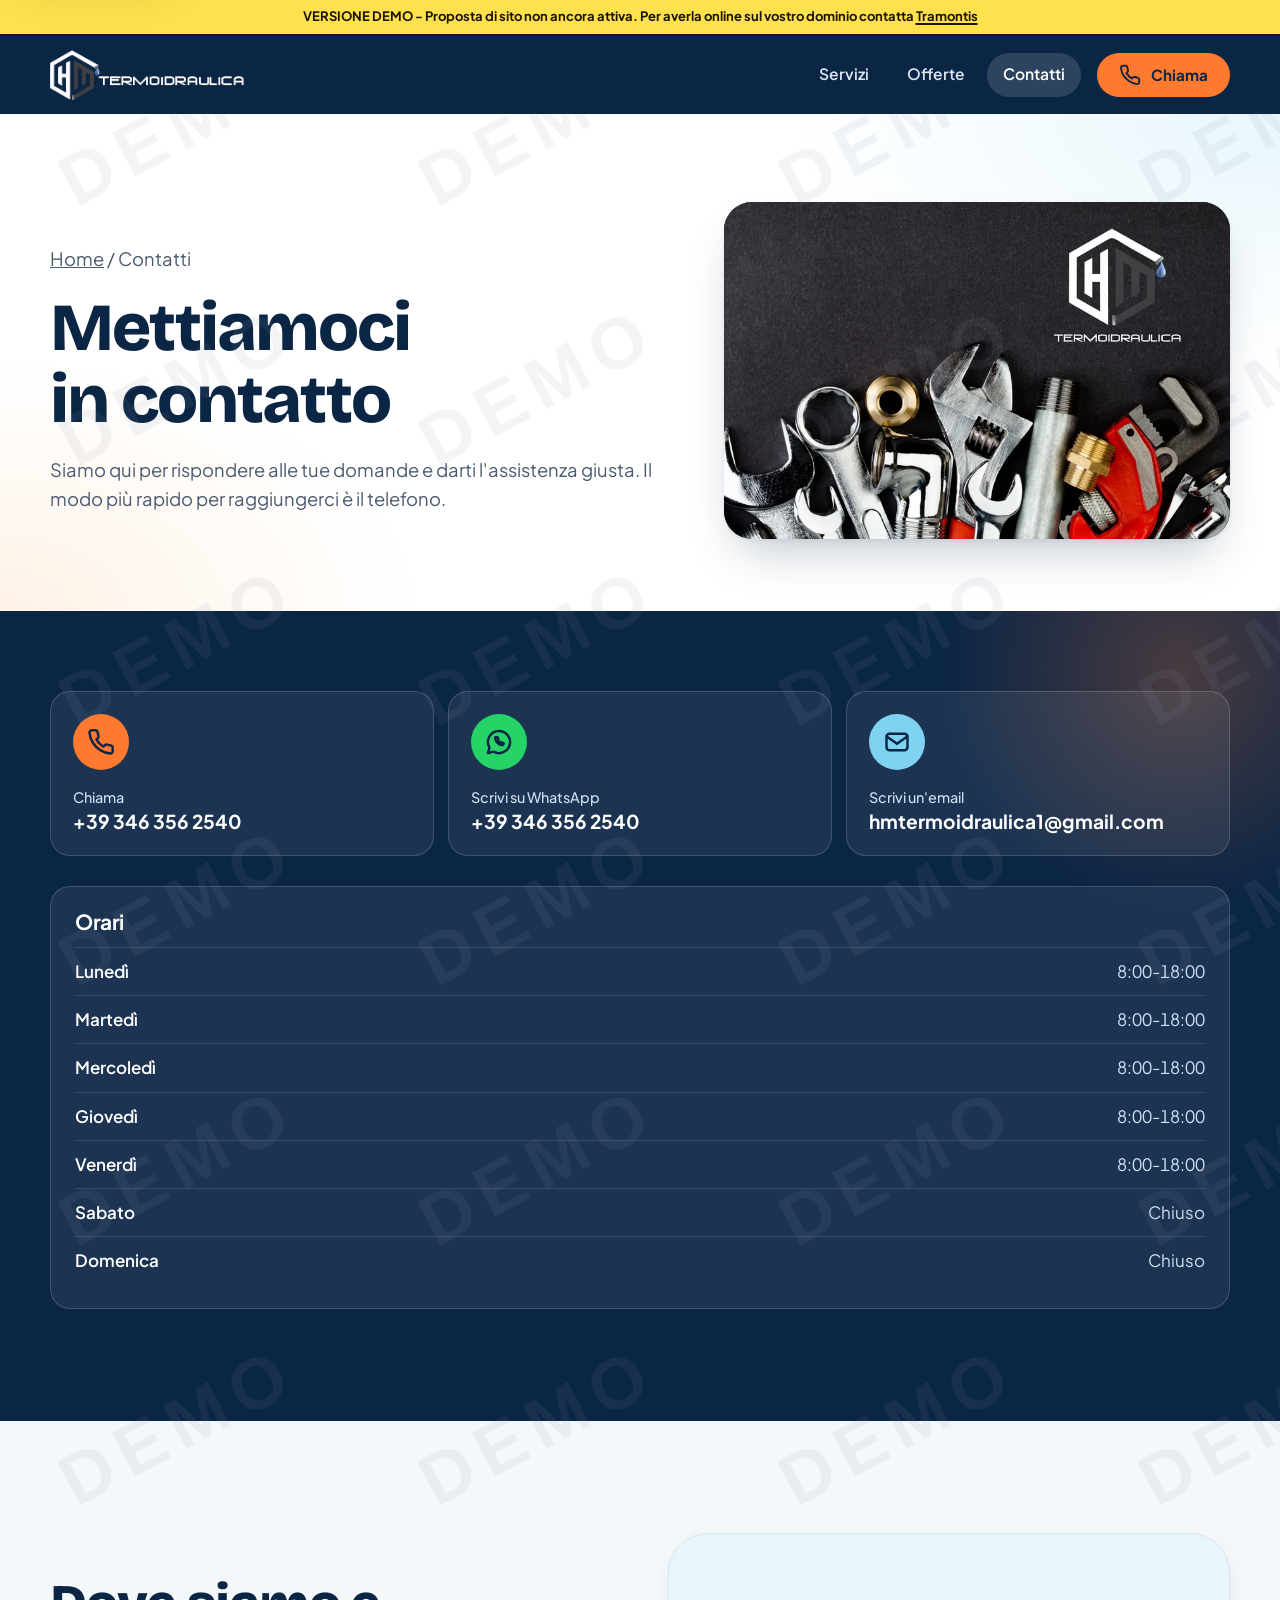
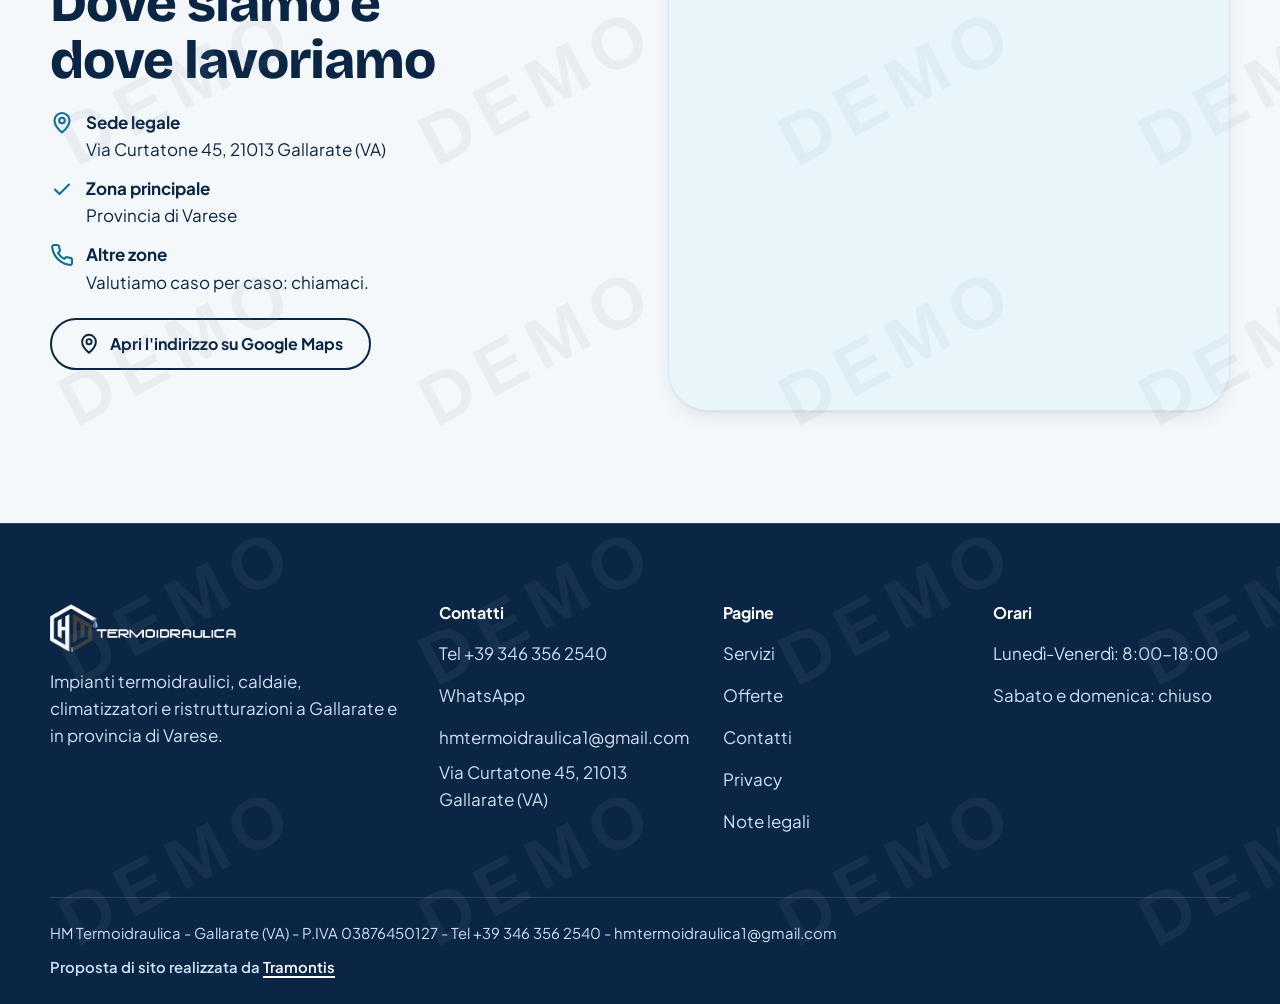
==== commit f0fd56ea: "Mappa Google Maps incorporata nei contatti; via le foto dal blocco Caldo/Freddo La mappa (iframe sen" ====
--- a/contatti.html
+++ b/contatti.html
@@ -111,17 +111,9 @@
         </ul>
         <p style="margin-top:22px"><a class="btn btn--ghost" href="https://www.google.com/maps/search/?api=1&amp;query=Via+Curtatone+45%2C+21013+Gallarate+VA" target="_blank" rel="noopener"><svg class="ico" aria-hidden="true" focusable="false"><use href="#i-pin"/></svg><span>Apri l'indirizzo su Google Maps</span></a></p>
       </div>
-      <div class="zone__map rv" aria-hidden="true">
-        <svg viewBox="0 0 400 320" focusable="false">
-          <g fill="none" stroke="#0e6e94" stroke-opacity=".25" stroke-width="2"><circle cx="200" cy="168" r="60"/><circle cx="200" cy="168" r="110"/><circle cx="200" cy="168" r="160"/></g>
-          <circle class="zone__ring" cx="200" cy="168" r="28" fill="none" stroke="#ff7a2f" stroke-width="3"/>
-          <circle class="zone__ring" style="animation-delay:1.1s" cx="200" cy="168" r="28" fill="none" stroke="#ff7a2f" stroke-width="3"/>
-          <circle cx="200" cy="168" r="30" fill="#0b2545"/>
-          <use href="#i-pin" x="180" y="148" width="40" height="40" class="zone__pin"/>
-          <text x="200" y="228" text-anchor="middle" font-family="Plus Jakarta Sans, system-ui, sans-serif" font-weight="800" font-size="20" fill="#0b2545">Gallarate</text>
-          <text x="200" y="40" text-anchor="middle" font-family="Plus Jakarta Sans, system-ui, sans-serif" font-weight="700" font-size="15" fill="#0e6e94">Provincia di Varese</text>
-        </svg>
-      </div>
+      <figure class="zone__embed rv">
+        <iframe title="Mappa di Google Maps: Via Curtatone 45, 21013 Gallarate (VA)" src="https://www.google.com/maps?q=Via+Curtatone+45,+21013+Gallarate+VA&amp;z=15&amp;output=embed" loading="lazy" referrerpolicy="no-referrer-when-downgrade" allowfullscreen></iframe>
+      </figure>
     </div>
   </section>
 
--- a/assets/css/style.css
+++ b/assets/css/style.css
@@ -404,12 +404,6 @@
   transition: opacity 0.5s var(--ease), transform 0.5s var(--ease), visibility 0s 0.5s;
 }
 .season__pane.is-active { opacity: 1; transform: none; visibility: visible; transition-delay: 0.12s, 0.12s, 0s; }
-.season__fig { margin: 0; overflow: hidden; border-radius: var(--r-md); background: var(--graphite); aspect-ratio: 16 / 10; box-shadow: 0 14px 30px -18px rgba(11, 37, 69, 0.6); }
-.season__fig--garden { background: var(--moss); }
-.season__pane .season__fig { grid-column: 1 / -1; }
-.season__fig picture { display: block; height: 100%; }
-.season__fig img { width: 100%; height: 100%; object-fit: cover; object-position: 50% 0%; }
-.season__fig--garden img { object-position: 50% 50%; }
 .season__list { display: grid; gap: 10px; }
 .season__list a {
   display: flex; align-items: center; gap: 14px; min-height: 64px; padding: 12px 18px; border-radius: var(--r-md);
@@ -506,6 +500,8 @@
 .zone { display: grid; gap: 36px; align-items: center; }
 .zone__map { position: relative; border-radius: var(--r-xl); background: var(--cold-tint); aspect-ratio: 1 / 0.8; overflow: hidden; display: grid; place-items: center; }
 .zone__map svg { width: 100%; height: 100%; }
+.zone__embed { margin: 0; border-radius: var(--r-xl); overflow: hidden; background: var(--cold-tint); border: 1px solid var(--line); box-shadow: var(--shadow-soft); aspect-ratio: 4 / 3.4; min-height: 300px; }
+.zone__embed iframe { display: block; width: 100%; height: 100%; border: 0; }
 .zone__ring { transform-box: fill-box; transform-origin: center; animation: ring 3.4s ease-out infinite; opacity: 0; }
 .zone__list { display: grid; gap: 12px; margin-top: 20px; }
 .zone__list li { display: flex; gap: 12px; align-items: flex-start; }
@@ -705,7 +701,7 @@
   .footer__grid { grid-template-columns: 1.5fr 1fr 1fr 1fr; }
 }
 @media (min-width: 1100px) {
-  .season__in { grid-template-columns: 0.9fr 1.1fr; gap: 56px; align-items: start; }
+  .season__in { grid-template-columns: 0.9fr 1.1fr; gap: 56px; align-items: center; }
   .season__panes .season__pane { grid-template-columns: 1fr; gap: 20px; }
 }
 @media (hover: none) {
